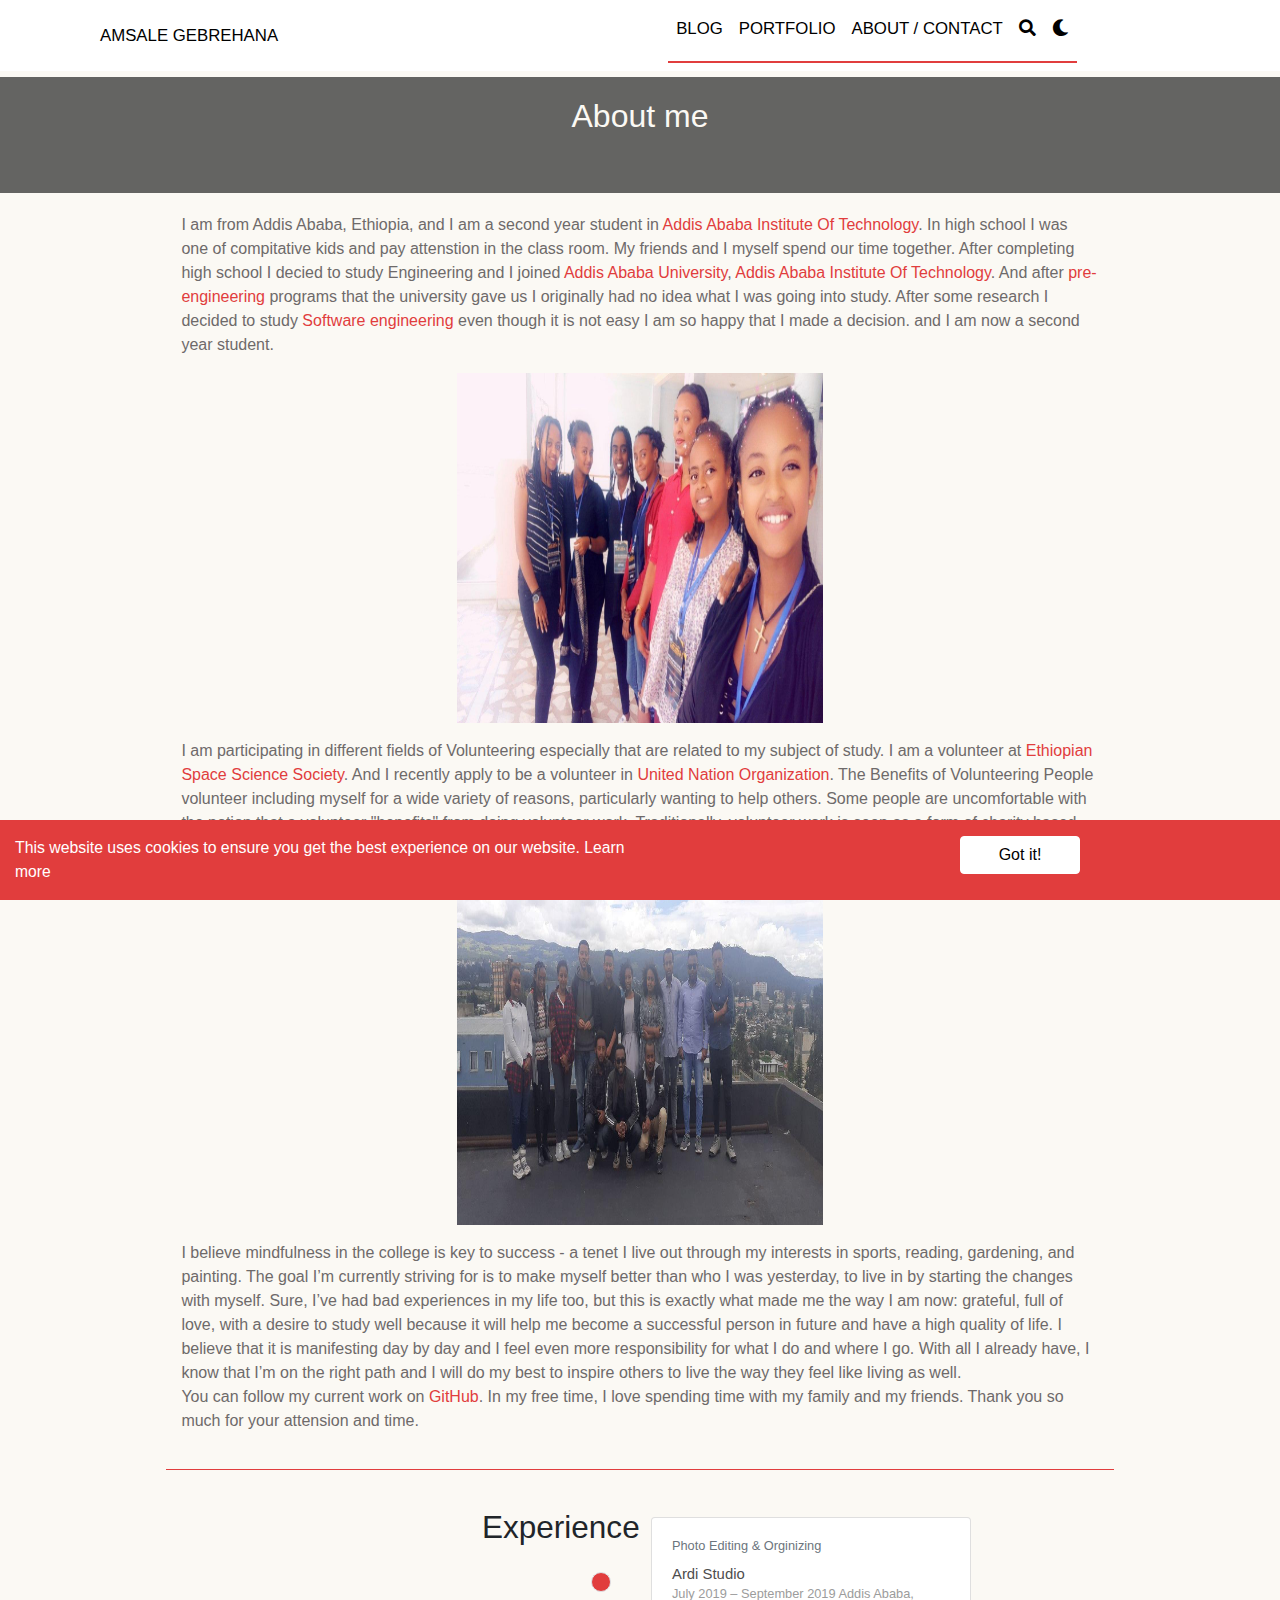
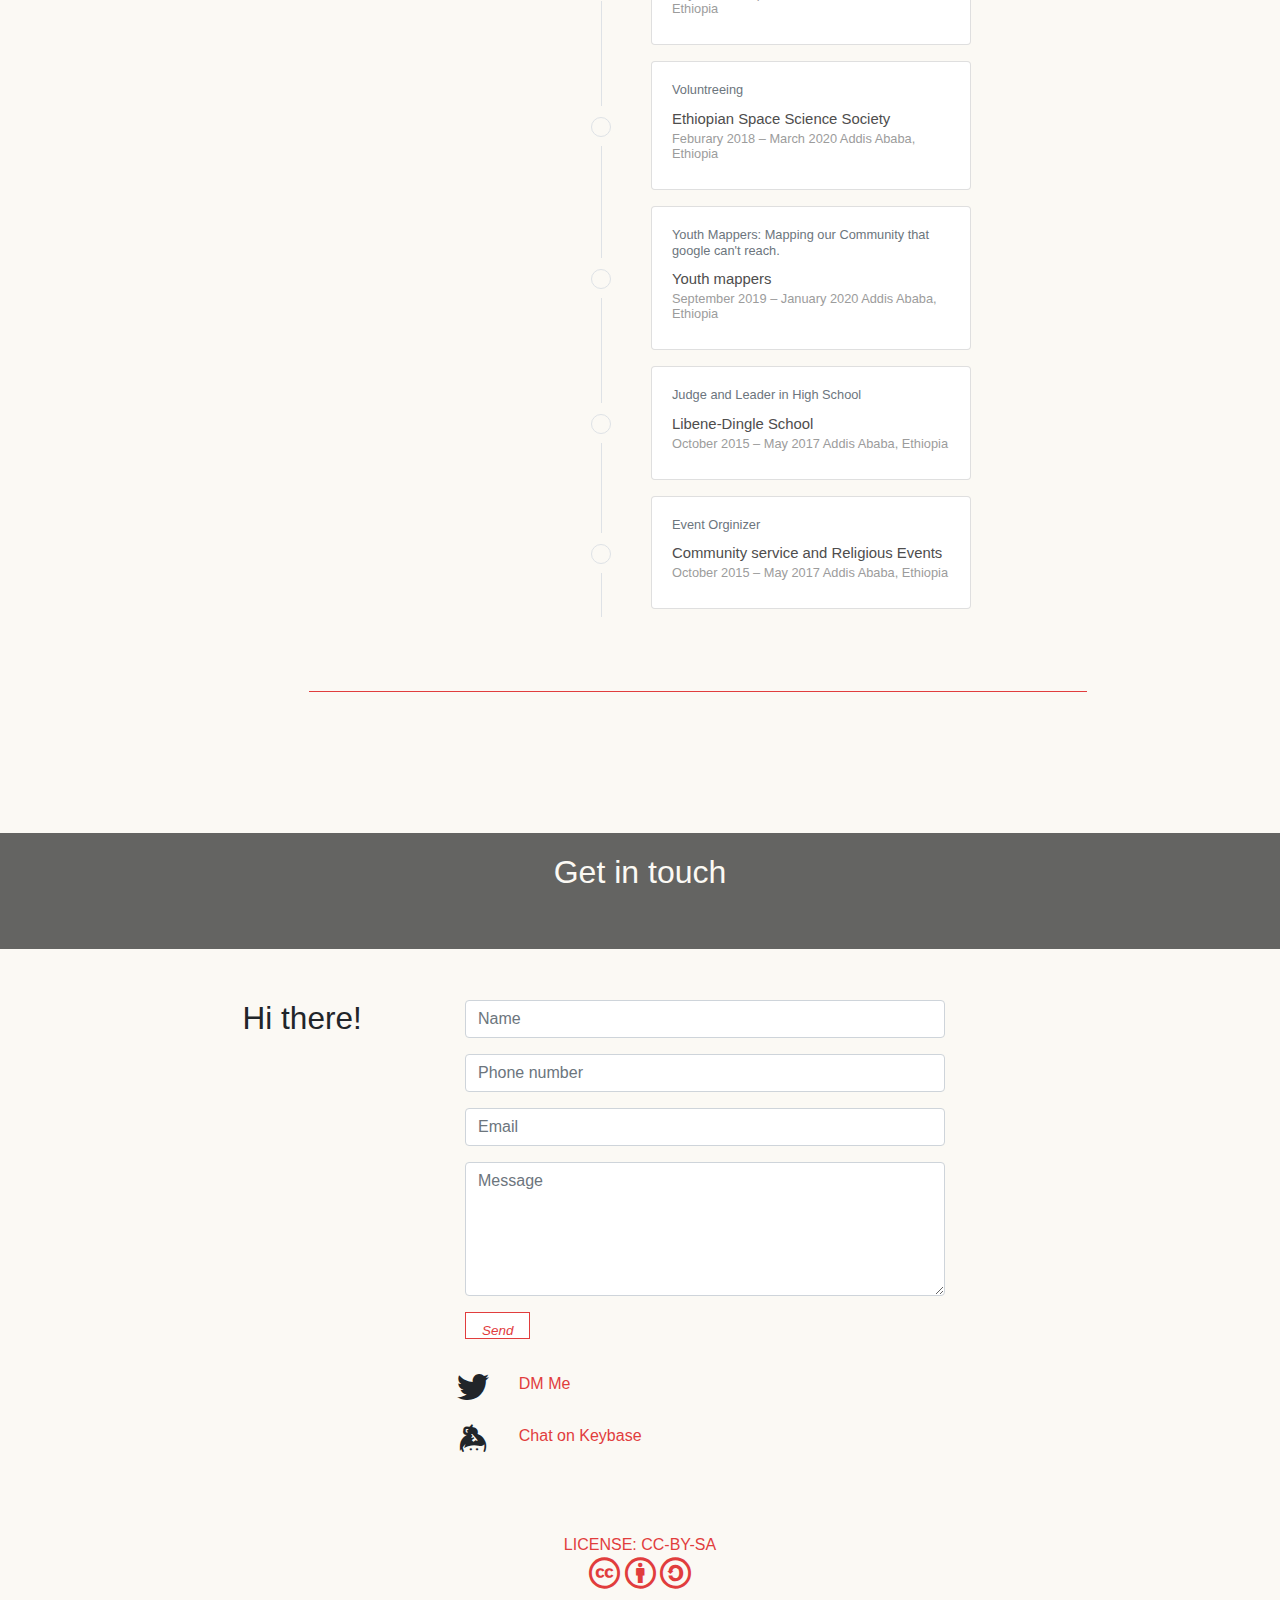
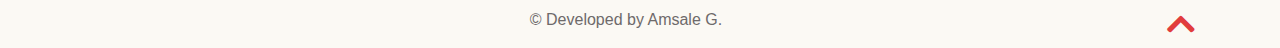
==== aboutcontact.html @ 2451cfbd "Search page and from blog extended pages completed" ====
<!DOCTYPE html>
<html lang="en">
<head>
    <meta charset="UTF-8">
    <link rel="icon"  type="image/png" href="https://encrypted-tbn0.gstatic.com/images?q=tbn%3AANd9GcQl7Ln8S863209pV-muQ_NTtSxdbSRTQNsouyCMQvfa806l9zqw">
    <meta name="viewport" content="width=device-width, initial-scale=1.0">
    <meta charset="UTF-8">
    <link rel="icon"  type="image/png" href="https://encrypted-tbn0.gstatic.com/images?q=tbn%3AANd9GcQl7Ln8S863209pV-muQ_NTtSxdbSRTQNsouyCMQvfa806l9zqw">
    <meta name="viewport" content="width=device-width, initial-scale=1.0">
    <link rel="stylesheet" href="./assets/css/bootstrap-4.4.1-dist/css/bootstrap.css">
    <link rel="stylesheet" href="./assets/css/Style.css">
    <link rel="stylesheet" href="https://stackpath.bootstrapcdn.com/bootstrap/4.1.3/css/bootstrap.min.css" integrity="sha384-MCw98/SFnGE8fJT3GXwEOngsV7Zt27NXFoaoApmYm81iuXoPkFOJwJ8ERdknLPMO" crossorigin="anonymous">
    
    
    <link rel="stylesheet" href="https://cdnjs.cloudflare.com/ajax/libs/font-awesome/4.7.0/css/font-awesome.min.css">
    <link href="https://cdnjs.cloudflare.com/ajax/libs/font-awesome/5.13.0/css/all.min.css" rel="stylesheet" />
    
    <title>About | Contact / Amsale Gebrehana</title>
</head>
<body >
    <!-- Navigation -->
    <nav class="nav navbar navbar-expand-md fixed-top">
      <a class="navbar-brand" class="nav-hover" href="index.html">Amsale Gebrehana</a>
      <button class="navbar-toggler  " type="button" data-toggle="collapse" data-target="#navbarResponsive">
        <span class="navbar-toggler-icon"><i class="fas fa-bars"></i></span>
      </button>
      <div class="collapse navbar-collapse" id="navbarResponsive">
        <ul class="navbar-nav ml-auto">
           <li class="nav-item ">
                            <a class="nav-link active" href="blog.html" target="_blank">Blog</a>    
                        </li>
                        <li class="nav-item active">
                            <a class="nav-link" href="gallery.html" target="_blank">Portfolio</a>
                        </li>
                        <li class="nav-item active">
                            <a class="nav-link" href="aboutcontact.html" target="_blank">ABOUT / CONTACT</a>
                        </li>
                       
                        <li class="nav-item active">
                            <a class="nav-link js-search" href="#">
                                <i class="fa fa-search" aria-hidden="true"></i></a>
                          </li>
                        <li class="nav-item active">
                          
                              <a class="nav-link js-dark-toggle" href="index.html">
                              
                                <i class="fa fa-moon"></i>
                            </a>
                            
                        </li>
        </ul>
      </div>
    </nav>  
<section id="about-pic" class="anim-section wg-blank dark parallax " style="background-image: linear-gradient(rgba(0, 0, 0, 0.6), rgba(0, 0, 0, 0.6)), url('https://alison.rbind.io/img/Designlovefest_SANTANA_dress-your-tech_01_01.jpg');padding: 20px 0 50px 0;text-align: center">
    <div class="container">
    
        <div class="row">
  
            <div class="col-lg-12">
            <h1>About me</h1>
        </div>
  
    </div>

    </div>
</section>
  <section class="content-in" id="about" style="padding: 20px 0 20px 0;">    
        <div class="container-fluid ">
            <div class="row">
                <div class="col-lg-12 paragraphs">
                    <p>I am from Addis Ababa, Ethiopia, and I am a second year student in <a href="http://www.aau.edu.et/aait/"> Addis Ababa Institute Of Technology</a>. 
                        In high school I was one of compitative kids and pay attenstion in the class room. My friends and I myself spend our time together.
                        After completing high school I decied to study Engineering and I joined <a href="http://www.aau.edu.et/">Addis Ababa University</a>, <a href="http://www.aau.edu.et/aait/"> Addis Ababa Institute Of Technology</a>. And after
                       <a href="http://www.aait.edu.et/pre-engineering-school">pre-engineering</a> programs that the university gave us I originally had no 
                        idea what I was going into study. After some research I decided to study <a href="
                        http://www.aau.edu.et/offices/v_president-office/office-of-the-academic-vise-president/undergraduate-programs-office/undergraduate-programs/addis-ababa-university-institute-of-tecnology/software-engineering/ ">
                        Software engineering</a> even though it is not easy I am so happy that I made a decision.
                        and I am now a second year student. 
                        </p>
                    <p>
                      <img  class="image" src="./assets/image/esss.jpg" alt="ESSS women Volunteers" width="400" height="350">
                    </p>
                    
                
                    <p>
                        I am participating in different fields of Volunteering especially that are related to my subject of study. I am a volunteer at <a href="https://www.ethiosss.org/" >Ethiopian Space Science Society</a>.
                         And I recently apply to be a volunteer in <a href="https://www.un.org/en/">United Nation Organization</a>. The Benefits of Volunteering People volunteer including myself 
                         for a wide variety of reasons, particularly wanting to 
                        help others. Some people are uncomfortable with the notion that a volunteer "benefits" from doing volunteer work. Traditionally, 
                        volunteer work is seen as a form of charity based on unselfishness and altruism. 
                    </p> 
                 <p>
                    <img class="image" src="./assets/image/youthmappers.jpg"
                     alt="Night" width="400" height="350">
                 </p>
                    
               
                    <p>
                        I believe mindfulness in the college is key to success - a tenet I live out through my 
                        interests in sports, reading, gardening, and painting. The goal I’m currently striving for is to make myself better than who I was yesterday, 
                         to live in by starting the changes with myself. Sure, I’ve had bad experiences in my life too, but this is exactly what made me the way 
                         I am now: grateful, full of love, with a desire to study well because it will help me become a successful person in future and have a 
                         high quality of life. I believe that it is manifesting day by day and I feel even more responsibility for what I do and where I go. 
                         With all I already have, I know that I’m on the right path and 
                        I will do my best to inspire others to live the way they feel like living as well. 
                        <br>
                        You can follow my current work on <a href="https://github.com/Amsalegebrehana?tab=repositories">GitHub</a>. In my free time, I love spending time 
                        with my family and my friends. Thank you so much for your attension and time.
                    </p>
                </div>
            </div>
            
        </div>
    </section>
    <section class="part-experience">
        <div class="container">
    <div class="row mini">
      <div class="col-12 col-lg-4 section-heading exp-head">
        <h1>Experience</h1>
        
      </div>
      <div class="col-12 col-lg-8">
        <div class="row ">
          
          <div class="col-auto text-center flex-column d-none d-sm-flex">
            <div class="row h-50">
              <div class="col ">&nbsp;</div>
              <div class="col">&nbsp;</div>
            </div>
            <div class="m-2">
              <span class="badge badge-pill border exp-fill">&nbsp;</span>
            </div>
            <div class="row h-50">
              <div class="col border-right">&nbsp;</div>
              <div class="col">&nbsp;</div>
            </div>
          </div>
          
          <div class="col py-2">
            <div class="card">
              <div class="card-body">
                <h4 class="card-title detail-exp text-muted mt-0 mb-1">Photo Editing &amp; Orginizing</h4>
                <h4 class="card-title exp-inside text-muted my-0"><a href="#" target="_blank" rel="noopener">Ardi Studio</a></h4>
                <h5 class="exp-date">  July 2019 – September 2019 Addis Ababa, Ethiopia </h5>
                <div class="card-text"></div>
              </div>
            </div>
          </div>
        </div>
        
        <div class="row ">
          
          <div class="col-auto text-center flex-column d-none d-sm-flex">
            <div class="row h-50">
              <div class="col border-right">&nbsp;</div>
              <div class="col">&nbsp;</div>
            </div>
            <div class="m-2">
              <span class="badge badge-pill border ">&nbsp;</span>
            </div>
            <div class="row h-50">
              <div class="col border-right">&nbsp;</div>
              <div class="col">&nbsp;</div>
            </div>
          </div>
          
          <div class="col py-2">
            <div class="card">
              <div class="card-body">
                <h4 class="card-title detail-exp text-muted mt-0 mb-1">Voluntreeing</h4>
                <h4 class="card-title exp-inside text-muted my-0"><a href="https://www.ethiosss.org/" target="_blank" rel="noopener">Ethiopian Space Science Society 
                   </a></h4>
                    <h5 class="exp-date">  Feburary 2018 – March 2020 Addis Ababa, Ethiopia </h5>
                <div class="card-text"></div>
              </div>
            </div>
          </div>
        </div>
        
        <div class="row ">
          
          <div class="col-auto text-center flex-column d-none d-sm-flex">
            <div class="row h-50">
              <div class="col border-right">&nbsp;</div>
              <div class="col">&nbsp;</div>
            </div>
            <div class="m-2">
              <span class="badge badge-pill border ">&nbsp;</span>
            </div>
            <div class="row h-50">
              <div class="col border-right">&nbsp;</div>
              <div class="col">&nbsp;</div>
            </div>
          </div>
          
          <div class="col py-2">
            <div class="card">
              <div class="card-body">
                <h4 class="card-title detail-exp text-muted mt-0 mb-1">Youth Mappers: Mapping our Community that google can't reach.</h4>
                <h4 class="card-title exp-inside text-muted my-0"><a href="https://www.youthmappers.org/blog/tag/Ethiopia" target="_blank" rel="noopener">Youth mappers<br>
                     </a></h4>
                     <h5 class="exp-date">  September 2019 – January 2020 Addis Ababa, Ethiopia  </h5>
                <div class="card-text"></div>
              </div>
            </div>
          </div>
        </div>
        
        <div class="row ">
          
          <div class="col-auto text-center flex-column d-none d-sm-flex">
            <div class="row h-50">
              <div class="col border-right">&nbsp;</div>
              <div class="col">&nbsp;</div>
            </div>
            <div class="m-2">
              <span class="badge badge-pill border ">&nbsp;</span>
            </div>
            <div class="row h-50">
              <div class="col border-right">&nbsp;</div>
              <div class="col">&nbsp;</div>
            </div>
          </div>
          
          <div class="col py-2">
            <div class="card">
              <div class="card-body">
                <h4 class="card-title detail-exp text-muted mt-0 mb-1">Judge and Leader in High School </h4>
                <h4 class="card-title exp-inside text-muted my-0"><a href="#" target="_blank" rel="noopener">Libene-Dingle School <br>
                    </a></h4>
                     <h5 class="exp-date">  October 2015 – May 2017 Addis Ababa, Ethiopia </h5>
                <div class="card-text"></div>
              </div>
            </div>
          </div>
        </div>
        
        <div class="row experience">
          
          <div class="col-auto text-center flex-column d-none d-sm-flex">
            <div class="row h-50">
              <div class="col border-right">&nbsp;</div>
              <div class="col">&nbsp;</div>
            </div>
            <div class="m-2">
              <span class="badge badge-pill border ">&nbsp;</span>
            </div>
            <div class="row h-50">
              <div class="col border-right">&nbsp;</div>
              <div class="col">&nbsp;</div>
            </div>
          </div>
          
          <div class="col py-2">
            <div class="card">
              <div class="card-body">
                <h4 class="card-title detail-exp text-muted mt-0 mb-1">Event Orginizer</h4>
                <h4 class="card-title exp-inside text-muted my-0"><a href="https://www.habitatethiopia.org/" target="_blank" rel="noopener"> Community service and Religious Events</a></h4>
                <h5 class="exp-date">  October 2015 – May 2017 Addis Ababa, Ethiopia </h5>
                <div class="card-text"></div>
              </div>
            </div>
          </div>
        </div>
        
        
    </div>
    
        </div>
        </div>
      </section>
        
      <section class="get-touch" id="about-pic" class="anim-section wg-blank dark parallax " style="background-image: linear-gradient(rgba(0, 0, 0, 0.6), rgba(0, 0, 0, 0.6)), url('https://alison.rbind.io/img/Designlovefest_SANTANA_dress-your-tech_01_01.jpg');padding: 20px 0 50px 0;text-align: center; height: 110;">
        <div class="container">
        
            <div class="row">
      
                <div class="col-lg-12">
                <h1>Get in touch</h1>
            </div>
      
        </div>
    
        </div>
    </section>
    <section class="contact">
        <div class="container">
      
            <div class="row contact-widget ">
              
              <div class="col-12 col-lg-4 exp-head">
                <h1>Hi there!</h1>
                
              </div>
              <div class="col-12 col-lg-8 ">
               
                <div class="mb-3 forms">
                  <form name="contact" method="POST" action="se.amsale.gebrehana@gmail.com">
                    <div class="form-group form-inline">
                      <label class="sr-only" for="inputName">Name</label>
                      <input type="text" id="fname" class="form-control w-100" name="name" required placeholder="Name"
                      pattern="[A-Za-z]{1,15}" title="1 to 15 letters">
                  
                    </div>
                    <div class="form-group form-inline">
                        <label class="sr-only" for="tel">Phone No.</label>
                        <input type="tel" name="phone no." class="form-control w-100" id="phone no." pattern="[\d]{10,20}" 
                    title="Phone number must be 20 digits" placeholder="Phone number" >
                      </div>
                    <div class="form-group form-inline">
                      <label class="sr-only" for="inputEmail">Email</label>
                      <input type="email" name="email" class="form-control w-100" id="inputEmail" placeholder="Email" required="">
                    </div>
                    <div class="form-group">
                      <label class="sr-only" for="inputMessage">Message</label>
                      <textarea name="message" class="form-control" id="inputMessage" rows="5" placeholder="Message" required=""></textarea>
                    </div>
                    <button type="submit" class="btun btn-outline-primary px-3 py-2">Send</button>
                  </form>
                </div>
                
                <ul class="fa-ul">
            
                  <li>
                    <i class="fa-li fab fa-twitter fa-2x" aria-hidden="true"></i>
                    <a href="https://twitter.com/" target="_blank" rel="noopener">DM Me</a>
                  </li>
                  
                  <li>
                    <i class="fa-li fab fa-keybase fa-2x" aria-hidden="true"></i>
                    <a href="https://keybase.io/" target="_blank" rel="noopener">Chat on Keybase</a>
                  </li>
                 
                  
                </ul>
               
              </div>
              
            </div>
            
      </div>
    </section>
   
    <div class="container">
      <footer class="site-footer text-center">
    
    <p class="powered-by">
      <a href="/">LICENSE: CC-BY-SA <br> 
        <i class="fab fa-creative-commons fa-2x"></i>
        <i class="fab fa-creative-commons-by fa-2x"></i>
        <i class="fab fa-creative-commons-sa fa-2x"></i> </a><br>
    </p>
    
  
    <p class="powered-by">
      &copy; Developed by Amsale G.
  
      <span class="float-right" aria-hidden="true">
        <a href="#" id="back_to_top">
          <span class="button_icon">
            <i class="fas fa-chevron-up fa-2x"></i>
          </span>
        </a>
      </span>
      
    </p>
  </footer>
  
    </div>
    <div class=" mt-4 fixed-bottom"  style="background-color:  rgb(225, 61, 61);">
      <div class="container-fluid py-3">
          <div class="row">
              <div class="col-md-6 text-white ">This website uses cookies to ensure you get the best experience on our website. <a href="https://www.learn-about-cookies.com/" class="text-white">Learn more</a>
                    </div>
              <div class="col-md-3"></div>
             
              <div class="got-btn">
                <a href="https://www.learn-about-cookies.com/" type="button" class="btn btn-primary active">Got it!</a>
              </div>
             
          
      </div>
    </div>
  </div>
    <script src="https://code.jquery.com/jquery-3.3.1.slim.min.js" integrity="sha384-q8i/X+965DzO0rT7abK41JStQIAqVgRVzpbzo5smXKp4YfRvH+8abtTE1Pi6jizo" crossorigin="anonymous"></script>
  <script src="https://stackpath.bootstrapcdn.com/bootstrap/4.1.3/js/bootstrap.min.js" integrity="sha384-ChfqqxuZUCnJSK3+MXmPNIyE6ZbWh2IMqE241rYiqJxyMiZ6OW/JmZQ5stwEULTy" crossorigin="anonymous"></script>

</body>
</html>
---- assets/css/Style.css ----
body{
    background-color:#fbf9f4;
}
nav{
    background-color:white;
}
.content-in {
   margin-top: 5%;
   padding: 5%;
}


#navbarResponsive{
    font-size: 1.0em;
    padding-right: 15%;
    font-family:  apple-system, BlinkMacSystemFont, 'Segoe UI', Roboto, Oxygen, Ubuntu, Cantarell, 'Open Sans', 'Helvetica Neue', sans-serif;
   font-weight: 500;
   text-transform: uppercase;
   
}
.nav a{
    color: black;
    font-size: 1.05em;
    padding-left: 5em;
    font-family:  apple-system, BlinkMacSystemFont, 'Segoe UI', Roboto, Oxygen, Ubuntu, Cantarell, 'Open Sans', 'Helvetica Neue', sans-serif;
   font-weight: 500;
   text-transform: uppercase;
}
.navbar-nav{
    padding-bottom: 1.5%;
    border-bottom: solid 2px rgb(225, 61, 61);
}
.nav #navbarResponsive ul li a:hover{
    color: rgb(207, 32, 32);   
}


.nav .navbar-brand:hover{
    color: rgb(207, 32, 32);  
}

.pro-name h2{
    color: rgb(31, 30, 30);
    font-size: 1.55em;
    font-weight: 350;
    font-family:  apple-system, BlinkMacSystemFont, 'Segoe UI', Roboto, Oxygen, Ubuntu, Cantarell, 'Open Sans', 'Helvetica Neue', sans-serif;
    margin: 20px 0 10px;
}
.image{
    width: 100%;
}
.pro-name h4 a{
    color: rgb(207, 32, 32);  
}
.pro-name h4{
    color: rgb(170, 167, 167);
    font-size: 1.00em;
    font-weight: 300;
    font-family:  apple-system, BlinkMacSystemFont, 'Segoe UI', Roboto, Oxygen, Ubuntu, Cantarell, 'Open Sans', 'Helvetica Neue', sans-serif;
    margin: 20px 0 10px;
}
a{
    color: rgb(225, 61, 61);
}
a:hover{
    color: rgb(225, 61, 61);
}
/*profile*/
#profile{
    text-align: center;
    position: relative;
    padding: 30px 10px;

}
.portrait{
    border-radius: 50%;
}
/*body paragraph*/
p{
    font-family: apple-system, BlinkMacSystemFont, 'Segoe UI', Roboto, Oxygen, Ubuntu, Cantarell, 'Open Sans', 'Helvetica Neue', sans-serif;
    color: rgb(110, 106, 106);
    font-size: 1.00em; 
}
p a{
    color: rgb(225, 61, 61);
}
p a:hover{
    color: rgb(225, 61, 61);
}
.row .drop h4{
    font-family:  apple-system, BlinkMacSystemFont, 'Segoe UI', Roboto, Oxygen, Ubuntu, Cantarell, 'Open Sans', 'Helvetica Neue', sans-serif;
    color: rgb(110, 106, 106);
    font-size: 1.3em; 

}
.row .drop ul{
    font-family:  apple-system, BlinkMacSystemFont, 'Segoe UI', Roboto, Oxygen, Ubuntu, Cantarell, 'Open Sans', 'Helvetica Neue', sans-serif;
    color: rgb(110, 106, 106);
    font-size: .91em; 
    font-weight: 300;
}
.row .drop dt{
    font-family:  apple-system, BlinkMacSystemFont, 'Segoe UI', Roboto, Oxygen, Ubuntu, Cantarell, 'Open Sans', 'Helvetica Neue', sans-serif;
    color: rgb(102, 102, 102);
    font-size: 1.01em; 
    font-weight: 350;

}
.row .drop dd{
    font-family:  apple-system, BlinkMacSystemFont, 'Segoe UI', Roboto, Oxygen, Ubuntu, Cantarell, 'Open Sans', 'Helvetica Neue', sans-serif;
    color: rgb(155, 153, 153);
    font-size: .9em; 

}
#lately{
    
    color: rgb(94, 92, 92);
    font-size: 1.85em;
    font-weight: 350;
    font-family:  apple-system, BlinkMacSystemFont, 'Segoe UI', Roboto, Oxygen, Ubuntu, Cantarell, 'Open Sans', 'Helvetica Neue', sans-serif;
    padding-top: 5%;
}
.sec-blur{
    padding-top: 5%;
}
.blured p{
    text-transform: uppercase;
    color: rgb(189, 184, 184);
    font-size: 1.20em;
    
    font-weight: 480;
    font-family:  apple-system, BlinkMacSystemFont, 'Segoe UI', Roboto, Oxygen, Ubuntu, Cantarell, 'Open Sans', 'Helvetica Neue', sans-serif;
   
}
.head-title a{
    color: rgb(48, 48, 48);
    font-size: .60em;
    font-weight: 450;
    text-transform: capitalize;
    font-family:  apple-system, BlinkMacSystemFont, 'Segoe UI', Roboto, Oxygen, Ubuntu, Cantarell, 'Open Sans', 'Helvetica Neue', sans-serif;
   
}
.head-title a:hover{
    color: rgb(225, 61, 61);
    text-decoration: none;
}
.see-post{
   
   text-transform: uppercase;
   font-size: .90em;
   font-family:  apple-system, BlinkMacSystemFont, 'Segoe UI', Roboto, Oxygen, Ubuntu, Cantarell, 'Open Sans', 'Helvetica Neue', sans-serif;
   font-weight: 450;
}
.see-post a{
    color: rgb(225, 61, 61);
}
.see-post a:hover{
    color: rgb(225, 61, 61);
}
.date{
    color: rgb(182, 182, 182);
    font-size: .96em;
    font-weight: 400;
}
.carousel .carousel-inner .carousel-item img{
    width: 100%;
    height: 325px;
    background-color: rgb(64, 64, 64);
    background-image: linear-gradient(rgba(0, 0, 0, 0.1), rgba(0, 0, 0, 0.1)) ;
}
.carousel .carousel-inner .carousel-item h1{
    padding-top: 2%;
    text-transform: Capitalize;
    font-size: 2.69em;
    font-family: Arapey,sans-serif;
    font-weight: 200;
    line-height: 1;
}
.carousel .carousel-inner .carousel-item p{
    padding-top: 2%;
    color: white;
    margin: 0 auto 0 auto;
    font-size: 1.50em;
    font-family:  apple-system, BlinkMacSystemFont, 'Segoe UI', Roboto, Oxygen, Ubuntu, Cantarell, 'Open Sans', 'Helvetica Neue', sans-serif;
    font-weight: 300;
}
.carousel .carousel-inner .carousel-item p a{
    color: rgb(225, 61, 61);
    font-style: italic;
}
/* About me page*/
#about-pic{
    margin-top: 6%;
}
#about-pic h1{
    color: #fbf9f4;
    font-family:  apple-system, BlinkMacSystemFont, 'Segoe UI', Roboto, Oxygen, Ubuntu, Cantarell, 'Open Sans', 'Helvetica Neue', sans-serif;
    font-size: 2rem;
    font-weight: 400;
}
.anim-section{
    animation: intro .3s both;
    animation-delay: .15s;
}
#about{
    margin: 0 13% 0 13% ;
    font-family:  apple-system, BlinkMacSystemFont, 'Segoe UI', Roboto, Oxygen, Ubuntu, Cantarell, 'Open Sans', 'Helvetica Neue', sans-serif;
   border-bottom: solid 1px rgb(225, 61, 61);
}
#about .image{
    width: 40%;
    margin-left: 30%;
}
.part-experience{
    margin: 0 13% 0 13% ;
    padding-top: 3%;
    padding-bottom: 5%;
    
}
.part-experience .col .border-right{
   
    border-color: rgb(225, 61, 61);
}
.exp-head h1{
    padding-left: 5em;
    font-size: 1.97em;
    font-weight: 350;
    margin: 0 0 10px;
    font-family:  apple-system, BlinkMacSystemFont, 'Segoe UI', Roboto, Oxygen, Ubuntu, Cantarell, 'Open Sans', 'Helvetica Neue', sans-serif;
   
}
.detail-exp{
    font-size: .8em;
    color: rgb(173, 173, 173);
}
.exp-inside a{
    font-size: .62em;
    color: rgb(78, 77, 77);
    font-weight: 200;
}
.exp-date{
    font-size: .80em;
    color: rgb(156, 156, 156);
    font-weight: 300;
}
.card{
    width: 20em;
}
.card:hover{
    transform: scale(1.01);
    transition-duration: .2s;
    filter: grayscale(50%);
    box-shadow: rgb(78, 77, 77) ;
}


.exp-fill{
    background-color: rgb(225, 61, 61);
}
.border-right{
    border-color: rgb(225, 61, 61);
}
.get-touch{
    padding: 7%;
}
.contact{
    padding-top: 4%;
    /*padding-bottom: 34%;*/
}
.contact ul li{
    padding: 2%;
}
.forms{
    width: 30em;
}
.mini {
    text-align: left;
    margin-left: 8rem;
    margin-right: 0.7rem;
    padding-right: 0.5rem;
    padding-bottom: 8%;
    border-bottom: 1px solid rgb(225, 61, 61);
}
.contact .container .btun{
    padding: 50%;
    font-size: .84em;
    font-style: italic;
    color: rgb(225, 61, 61);
    border: 1px solid rgb(225, 61, 61);
    height: 2em;
    background-color: white;
}
.contact .container .btun:hover{
    border-color:  rgb(225, 61, 61);
    color:  rgb(245, 244, 244);
    background-color: rgb(225, 61, 61);
}
.contact .container .btm-border{
    margin-left: 25%;
    margin-right: 25%;
    border-top: solid 1px rgb(225, 61, 61);
    padding-bottom: 34%;
}
.contact .container .fa-lu li a{
    color: rgb(225, 61, 61);
}
.contact .container .fa-lu li a:hover{
    color: rgb(225, 61, 61);
}
/*galery*/
.gallery{
    
    padding: 8% 10% 10% 10%;

}

.inside-gall{
  
    color: white;
    padding-bottom: 3%;
}
.effect{
    text-overflow: ellipsis;
    box-shadow: rgba(0, 0, 0, 0.2) 0px 2px 4px 0px;
    overflow: hidden;
    background: rgb(255, 255, 255);
    transition: all 0.2s ease-out 0.1s;
    margin-bottom: 3%;
    border-radius: 2%;
}
.gallery-title{
    text-align: center;
    font-size: 1.97em;
    font-weight: 300;
    color: rgb(51, 51, 51);
    font-family:  Arapey, sans-serif;
}

.inside-gall .btn{
    background-color: rgb(225, 61, 61) !important;
    border-color:rgb(225, 61, 61) ;
    font-size: .4em;
    border-radius: 0%;
    font-style: italic;
    font-family: Arapey, sans-serif;
}
.inside-gall .btn .active{
    border-color:rgb(225, 61, 61) ;
}
.gallery a img{
   
    background-color: transparent;
    box-shadow: rgba(0, 0, 0, 0.2) 0px 2px 4px 0px;
    box-sizing: border-box;
    background: rgb(255, 255, 255);
     
}
.gallery a:hover{
    
    text-decoration: underline;
    color: rgb(31, 30, 30);
    opacity: .3;
    transition: color 0.6s ease 0s;
  
}
.caption-title{
    font-size: .92em;
    color: black;
    font-weight: 500;
    font-family:  apple-system, BlinkMacSystemFont, 'Segoe UI', Roboto, Oxygen, Ubuntu, Cantarell, 'Open Sans', 'Helvetica Neue', sans-serif;
   
}
.second-caption{
    font-size: .86em;
    color: rgb(172, 171, 171);
    font-weight: 400;
    font-family:  apple-system, BlinkMacSystemFont, 'Segoe UI', Roboto, Oxygen, Ubuntu, Cantarell, 'Open Sans', 'Helvetica Neue', sans-serif;
   
}
/*footer*/
.site-footer{
    margin-top: 5%;
}
.fixed-bottom .container-fluid .row .text-white{
    font-size: .99em;
    
    font-weight: 400;
    font-family:  apple-system, BlinkMacSystemFont, 'Segoe UI', Roboto, Oxygen, Ubuntu, Cantarell, 'Open Sans', 'Helvetica Neue', sans-serif;
   
}
.fixed-bottom .container-fluid .row .got-btn a{
    background-color: white;
    color: black;
    border-color: white;
    width: 120px;
    margin-right: 1%;
}
.content-in .container-fluid .row .dory-name h2{
    font-size: 1.555em;
    color: rgb(51, 49, 49);;
    font-weight: 400;
    font-family:  apple-system, BlinkMacSystemFont, 'Segoe UI', Roboto, Oxygen, Ubuntu, Cantarell, 'Open Sans', 'Helvetica Neue', sans-serif;
   
}
.content-in .container-fluid .description{
    padding-top: 5%;
}.content-in .container-fluid .row .img-check{
    margin-right: 2%;
}
/* Styles for wrapping the search box */

.main {
    width: 100%;
    margin: 20px auto;
}

/* Bootstrap 4 text input with search icon */
.search{
    background-color: rgb(245, 244, 244);
}
.search-area{
    margin-top: 7%;
    margin-left: 3%;
}
.search-text h1{
    font-size: 2em;
    color: rgb(51, 49, 49);;
    font-weight: 300;
    font-family:  apple-system, BlinkMacSystemFont, 'Segoe UI', Roboto, Oxygen, Ubuntu, Cantarell, 'Open Sans', 'Helvetica Neue', sans-serif;
   
}
.sign a i{
    padding-left: 90%;
    font-size: 2rem;
}
.has-search .form-control {
    padding-left: 2.375rem;
}
.search-area .main .input-group input{
   border-radius: 10em;
}
.has-search .form-control-feedback {
    position: absolute;
    z-index: 2;
    display: block;
    width: 2.375rem;
    height: 2.375rem;
    line-height: 2.375rem;
    text-align: center;
    pointer-events: none;
    color: #aaa;
}
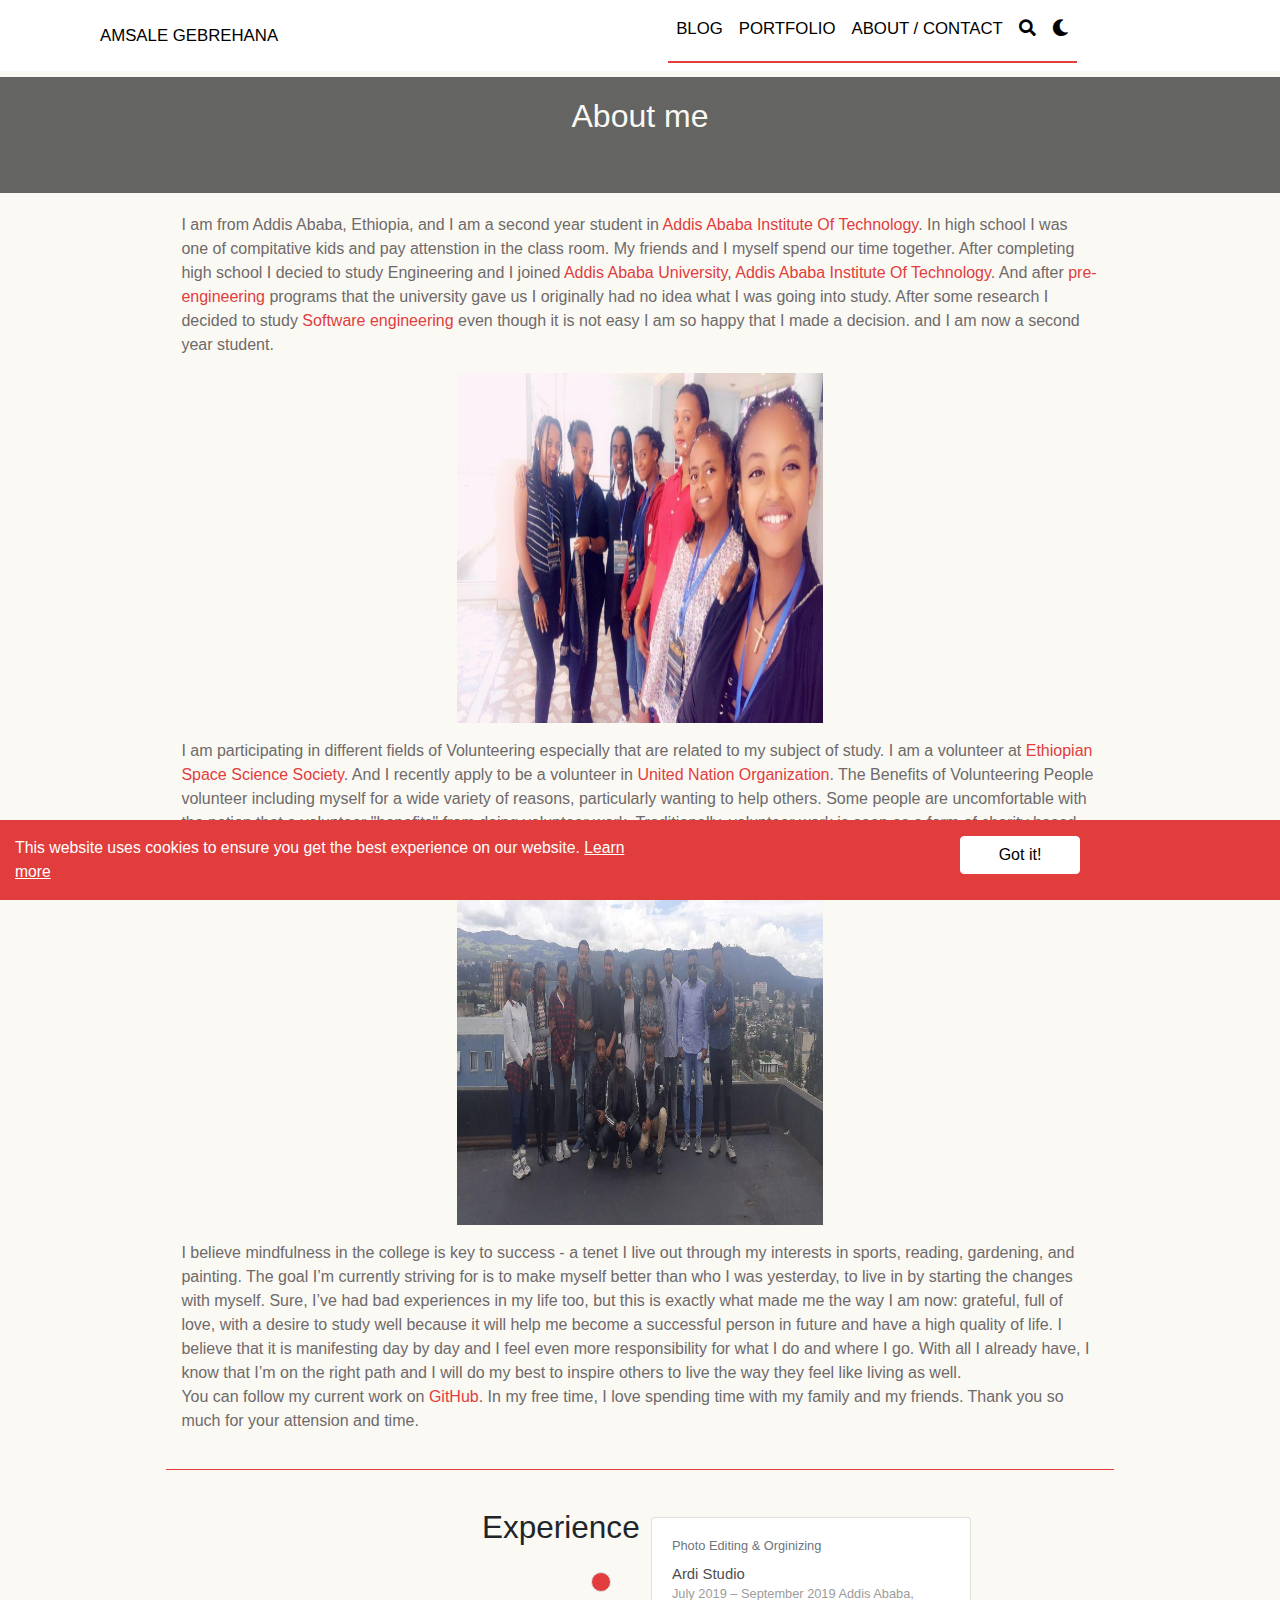
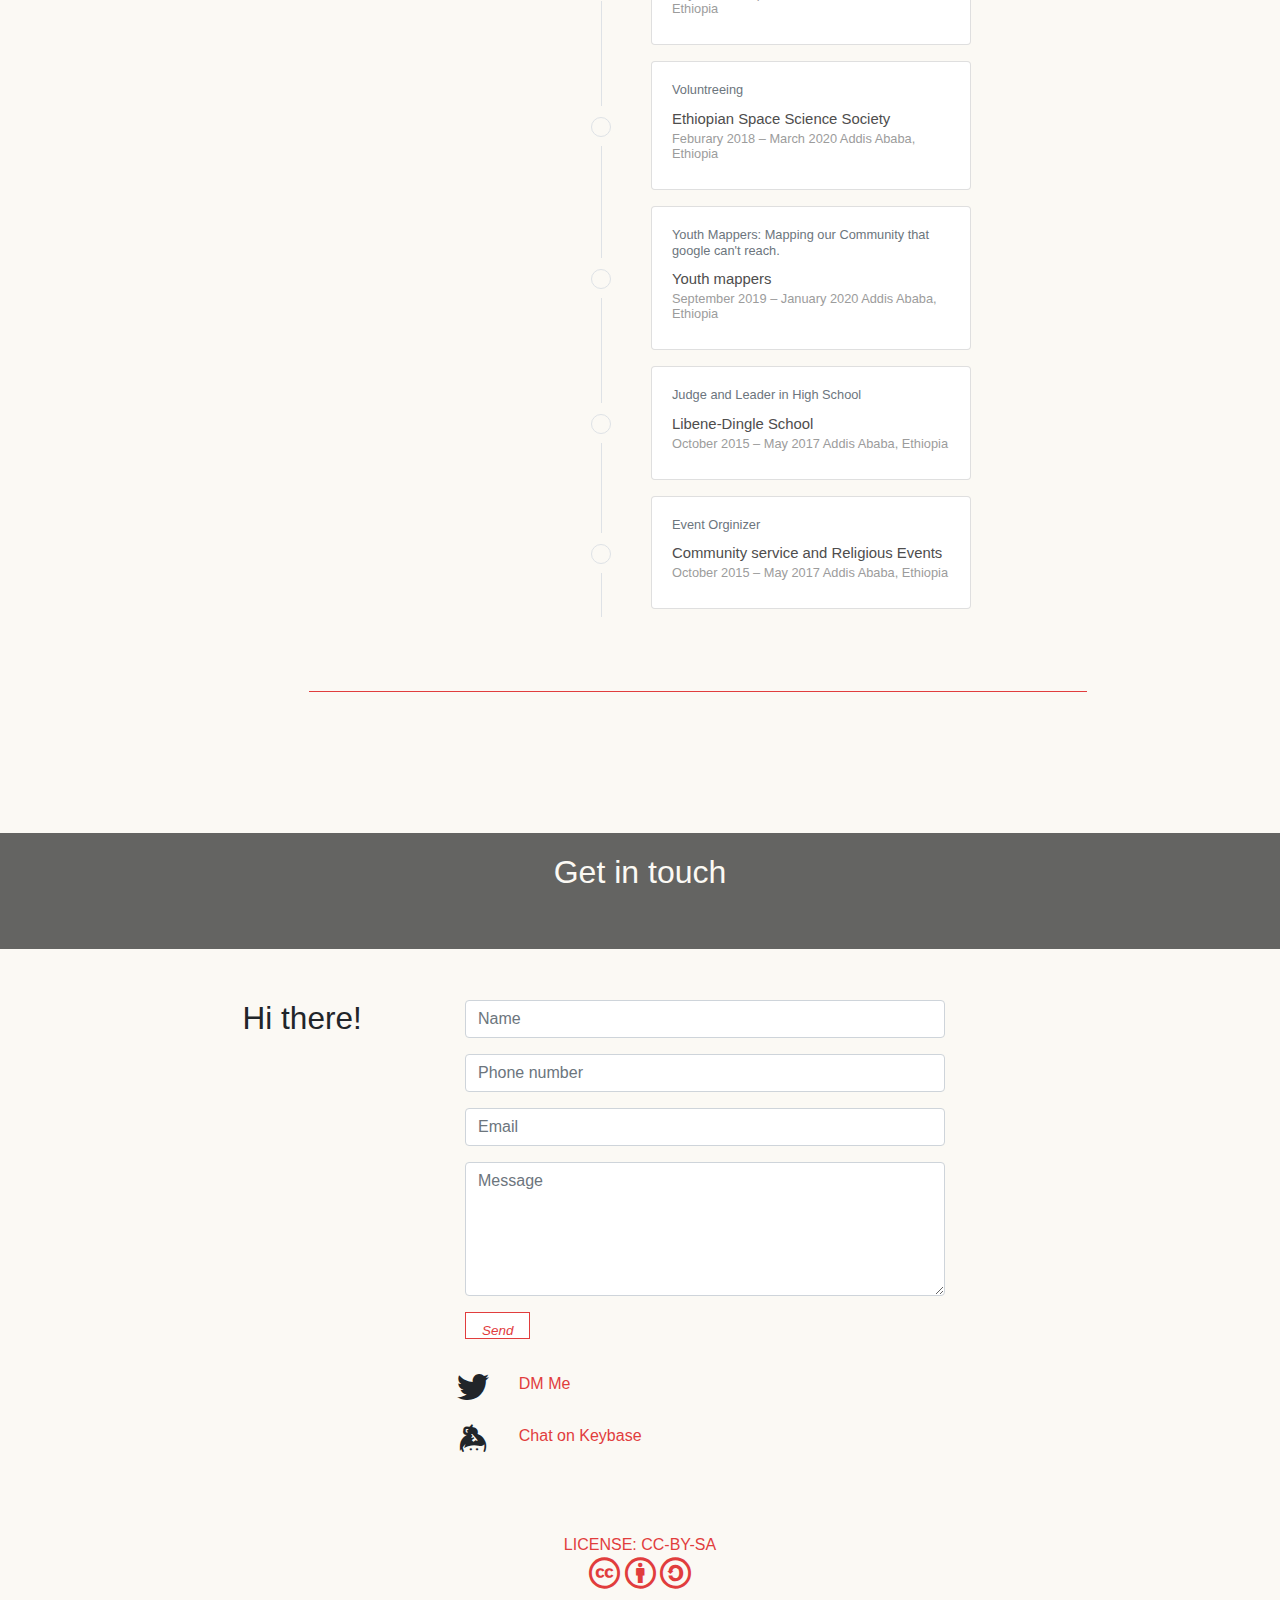
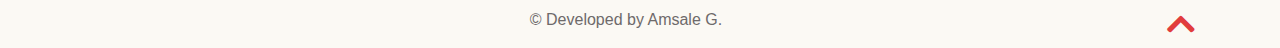
==== commit b890f5ea: "The second page that extends my blog page completed and other updates too" ====
--- a/aboutcontact.html
+++ b/aboutcontact.html
@@ -2,7 +2,7 @@
 <html lang="en">
 <head>
     <meta charset="UTF-8">
-    <link rel="icon"  type="image/png" href="https://encrypted-tbn0.gstatic.com/images?q=tbn%3AANd9GcQl7Ln8S863209pV-muQ_NTtSxdbSRTQNsouyCMQvfa806l9zqw">
+    <link rel="icon"  type="image/png" href="./assets/image/A.jpg">
     <meta name="viewport" content="width=device-width, initial-scale=1.0">
     <meta charset="UTF-8">
     <link rel="icon"  type="image/png" href="https://encrypted-tbn0.gstatic.com/images?q=tbn%3AANd9GcQl7Ln8S863209pV-muQ_NTtSxdbSRTQNsouyCMQvfa806l9zqw">
@@ -323,12 +323,12 @@
             
                   <li>
                     <i class="fa-li fab fa-twitter fa-2x" aria-hidden="true"></i>
-                    <a href="https://twitter.com/" target="_blank" rel="noopener">DM Me</a>
+                    <a href="https://twitter.com/" target="_blank" rel="noopener" style="color: rgb(225, 61, 61);">DM Me</a>
                   </li>
                   
                   <li>
                     <i class="fa-li fab fa-keybase fa-2x" aria-hidden="true"></i>
-                    <a href="https://keybase.io/" target="_blank" rel="noopener">Chat on Keybase</a>
+                    <a href="https://keybase.io/" target="_blank" rel="noopener" style="color: rgb(225, 61, 61);">Chat on Keybase</a>
                   </li>
                  
                   
@@ -370,7 +370,8 @@
     <div class=" mt-4 fixed-bottom"  style="background-color:  rgb(225, 61, 61);">
       <div class="container-fluid py-3">
           <div class="row">
-              <div class="col-md-6 text-white ">This website uses cookies to ensure you get the best experience on our website. <a href="https://www.learn-about-cookies.com/" class="text-white">Learn more</a>
+              <div class="col-md-6 text-white ">This website uses cookies to ensure you get the best experience on our website. 
+                <a href="https://www.learn-about-cookies.com/" class="text-white"><u>Learn more</u></a>
                     </div>
               <div class="col-md-3"></div>
              
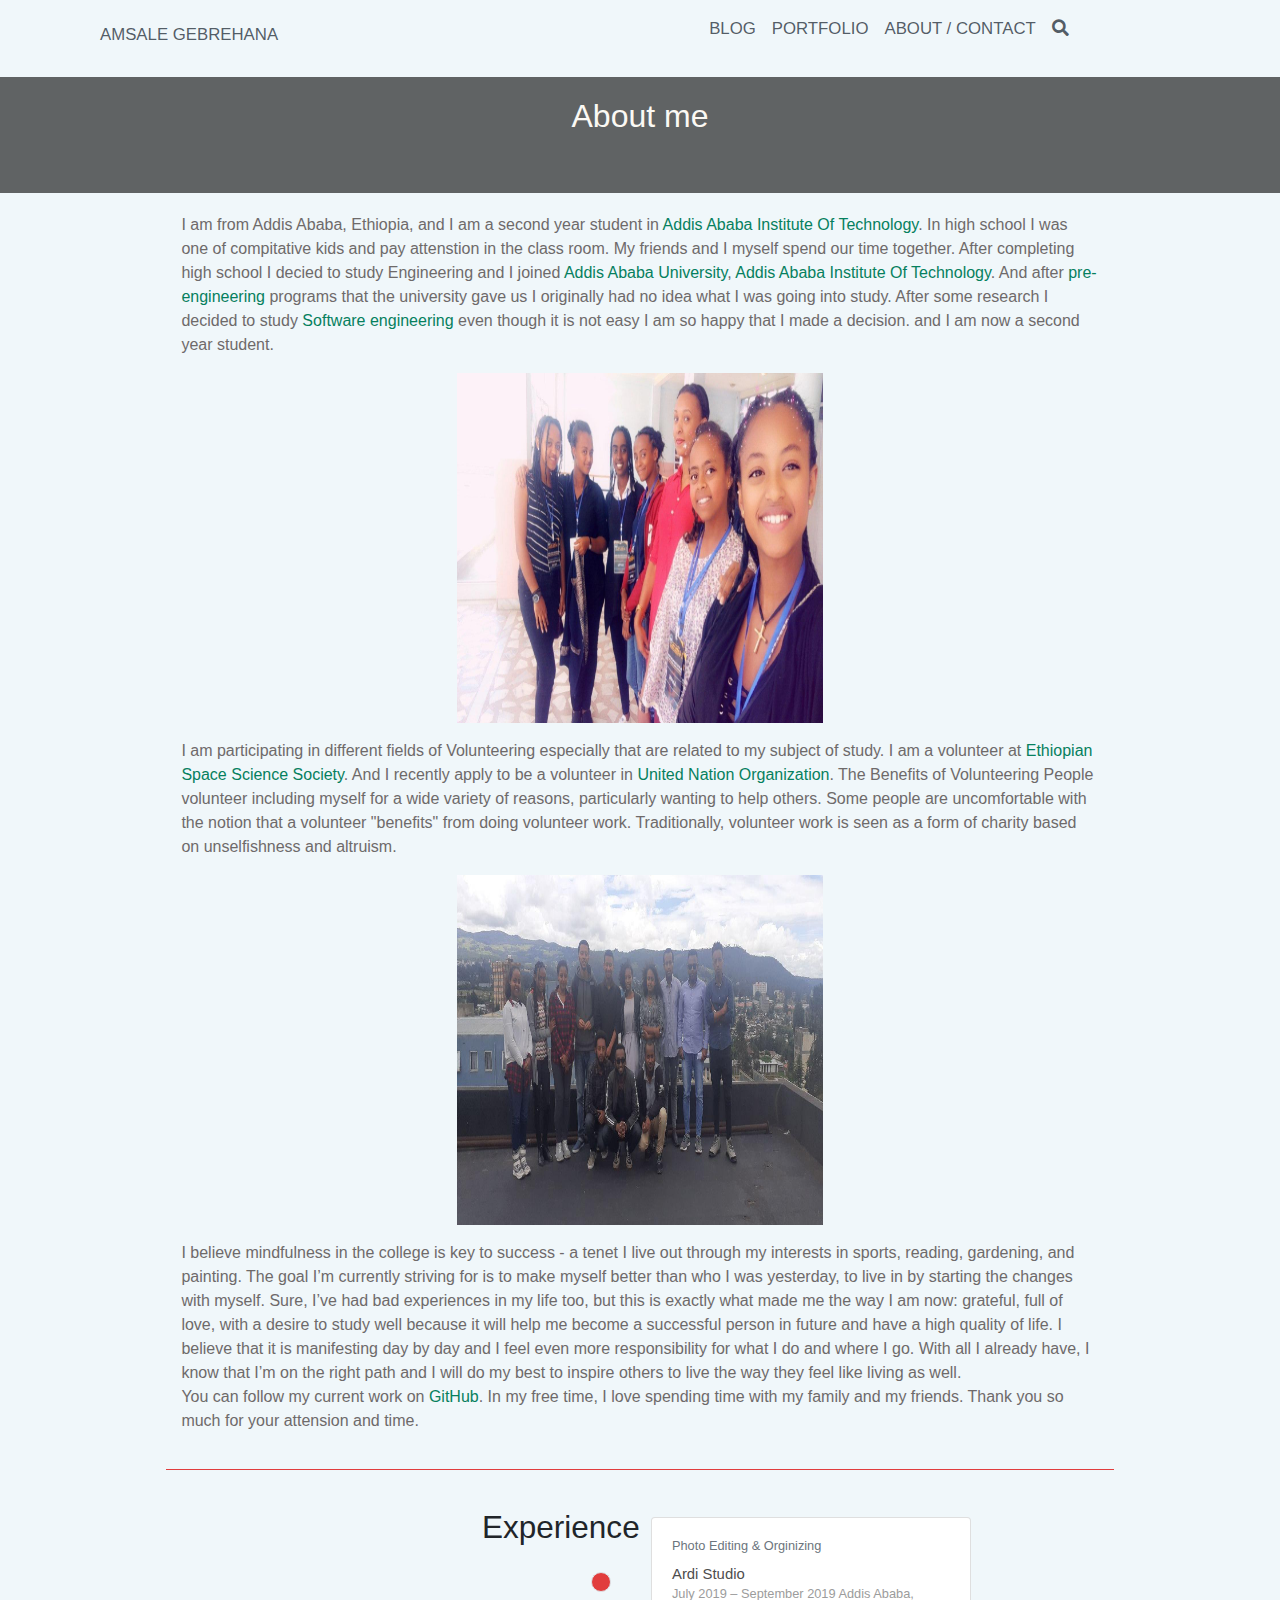
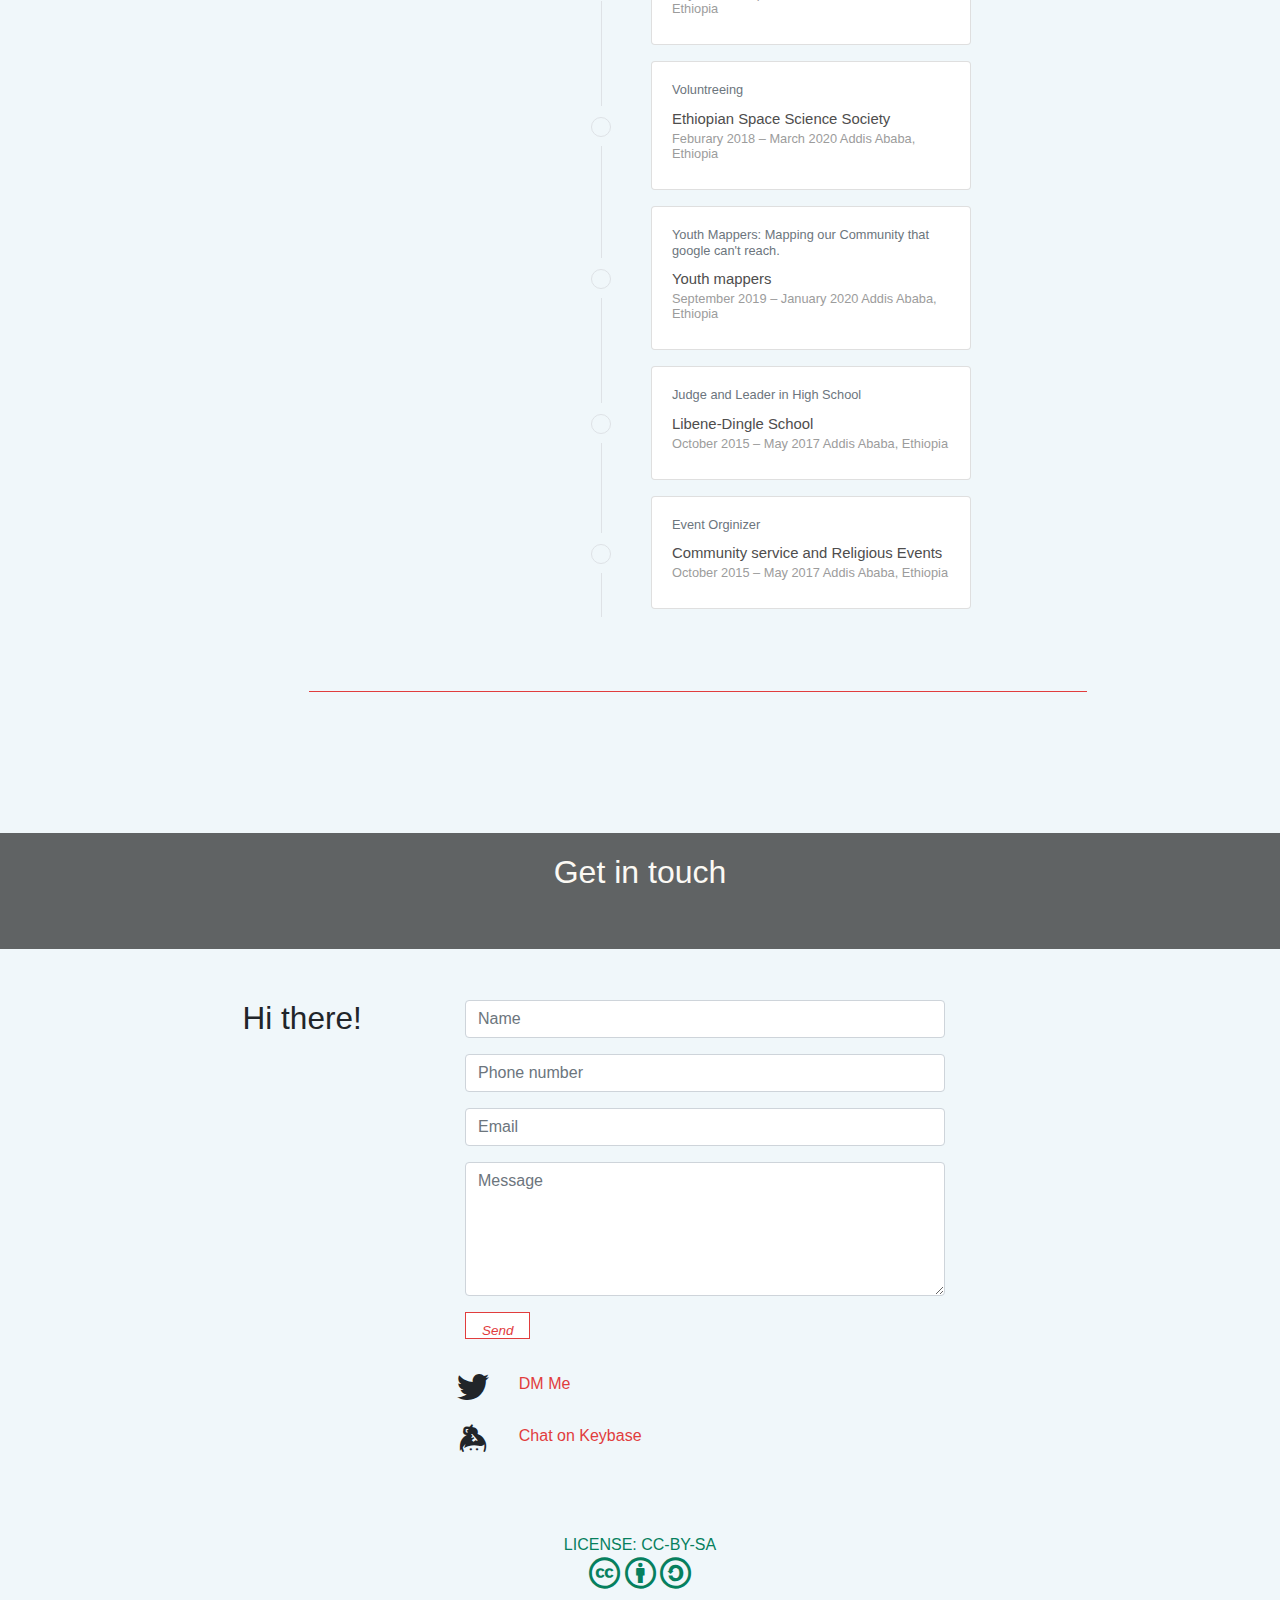
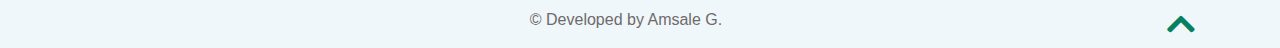
==== commit 45ba6bf5: "updating" ====
--- a/aboutcontact.html
+++ b/aboutcontact.html
@@ -18,7 +18,7 @@
     <title>About | Contact / Amsale Gebrehana</title>
 </head>
 <body >
-    <!-- Navigation -->
+    
     <nav class="nav navbar navbar-expand-md fixed-top">
       <a class="navbar-brand" class="nav-hover" href="index.html">Amsale Gebrehana</a>
       <button class="navbar-toggler  " type="button" data-toggle="collapse" data-target="#navbarResponsive">
@@ -37,17 +37,10 @@
                         </li>
                        
                         <li class="nav-item active">
-                            <a class="nav-link js-search" href="#">
+                            <a class="nav-link js-search" href="search.html">
                                 <i class="fa fa-search" aria-hidden="true"></i></a>
                           </li>
-                        <li class="nav-item active">
-                          
-                              <a class="nav-link js-dark-toggle" href="index.html">
-                              
-                                <i class="fa fa-moon"></i>
-                            </a>
-                            
-                        </li>
+                        
         </ul>
       </div>
     </nav>  
@@ -345,7 +338,7 @@
       <footer class="site-footer text-center">
     
     <p class="powered-by">
-      <a href="/">LICENSE: CC-BY-SA <br> 
+      <a href="https://creativecommons.org/get-cc-savvy/get-a-cc-license/">LICENSE: CC-BY-SA <br> 
         <i class="fab fa-creative-commons fa-2x"></i>
         <i class="fab fa-creative-commons-by fa-2x"></i>
         <i class="fab fa-creative-commons-sa fa-2x"></i> </a><br>
@@ -367,21 +360,7 @@
   </footer>
   
     </div>
-    <div class=" mt-4 fixed-bottom"  style="background-color:  rgb(225, 61, 61);">
-      <div class="container-fluid py-3">
-          <div class="row">
-              <div class="col-md-6 text-white ">This website uses cookies to ensure you get the best experience on our website. 
-                <a href="https://www.learn-about-cookies.com/" class="text-white"><u>Learn more</u></a>
-                    </div>
-              <div class="col-md-3"></div>
-             
-              <div class="got-btn">
-                <a href="https://www.learn-about-cookies.com/" type="button" class="btn btn-primary active">Got it!</a>
-              </div>
-             
-          
-      </div>
-    </div>
+    
   </div>
     <script src="https://code.jquery.com/jquery-3.3.1.slim.min.js" integrity="sha384-q8i/X+965DzO0rT7abK41JStQIAqVgRVzpbzo5smXKp4YfRvH+8abtTE1Pi6jizo" crossorigin="anonymous"></script>
   <script src="https://stackpath.bootstrapcdn.com/bootstrap/4.1.3/js/bootstrap.min.js" integrity="sha384-ChfqqxuZUCnJSK3+MXmPNIyE6ZbWh2IMqE241rYiqJxyMiZ6OW/JmZQ5stwEULTy" crossorigin="anonymous"></script>
--- a/assets/css/Style.css
+++ b/assets/css/Style.css
@@ -1,10 +1,10 @@
 
 
 body{
-    background-color:#fbf9f4;
+    background:#f0f7fa !important;
 }
 nav{
-    background-color:white;
+    background-color:#f0f7fa;
 }
 .content-in {
    margin-top: 5%;
@@ -21,7 +21,7 @@
    
 }
 .nav a{
-    color: black;
+    color: rgba(55, 65, 75, 0.85);
     font-size: 1.05em;
     padding-left: 5em;
     font-family:  apple-system, BlinkMacSystemFont, 'Segoe UI', Roboto, Oxygen, Ubuntu, Cantarell, 'Open Sans', 'Helvetica Neue', sans-serif;
@@ -30,16 +30,18 @@
 }
 .navbar-nav{
     padding-bottom: 1.5%;
-    border-bottom: solid 2px rgb(225, 61, 61);
+    
 }
 .nav #navbarResponsive ul li a:hover{
-    color: rgb(207, 32, 32);   
+    color: rgb(39, 75, 51); 
+    text-decoration: underline;  
 }
 
 
 .nav .navbar-brand:hover{
-    color: rgb(207, 32, 32);  
-}
+    color: rgb(23, 49, 32);   
+} 
+
 
 .pro-name h2{
     color: rgb(31, 30, 30);
@@ -52,7 +54,7 @@
     width: 100%;
 }
 .pro-name h4 a{
-    color: rgb(207, 32, 32);  
+    color: #06805e;  
 }
 .pro-name h4{
     color: rgb(170, 167, 167);
@@ -62,12 +64,12 @@
     margin: 20px 0 10px;
 }
 a{
-    color: rgb(225, 61, 61);
+    color:#06805e;
 }
 a:hover{
-    color: rgb(225, 61, 61);
-}
-/*profile*/
+    color:#06805e;
+}
+
 #profile{
     text-align: center;
     position: relative;
@@ -77,17 +79,17 @@
 .portrait{
     border-radius: 50%;
 }
-/*body paragraph*/
+
 p{
     font-family: apple-system, BlinkMacSystemFont, 'Segoe UI', Roboto, Oxygen, Ubuntu, Cantarell, 'Open Sans', 'Helvetica Neue', sans-serif;
     color: rgb(110, 106, 106);
     font-size: 1.00em; 
 }
 p a{
-    color: rgb(225, 61, 61);
+    color: #06805e;
 }
 p a:hover{
-    color: rgb(225, 61, 61);
+    color:#06805e;
 }
 .row .drop h4{
     font-family:  apple-system, BlinkMacSystemFont, 'Segoe UI', Roboto, Oxygen, Ubuntu, Cantarell, 'Open Sans', 'Helvetica Neue', sans-serif;
@@ -190,7 +192,7 @@
     color: rgb(225, 61, 61);
     font-style: italic;
 }
-/* About me page*/
+
 #about-pic{
     margin-top: 6%;
 }
@@ -267,7 +269,7 @@
 }
 .contact{
     padding-top: 4%;
-    /*padding-bottom: 34%;*/
+   
 }
 .contact ul li{
     padding: 2%;
@@ -309,7 +311,9 @@
 .contact .container .fa-lu li a:hover{
     color: rgb(225, 61, 61);
 }
-/*galery*/
+.ml-3 a img{
+    margin-left: 80%;
+}
 .gallery{
     
     padding: 8% 10% 10% 10%;
@@ -379,7 +383,7 @@
     font-family:  apple-system, BlinkMacSystemFont, 'Segoe UI', Roboto, Oxygen, Ubuntu, Cantarell, 'Open Sans', 'Helvetica Neue', sans-serif;
    
 }
-/*footer*/
+
 .site-footer{
     margin-top: 5%;
 }
@@ -397,26 +401,48 @@
     width: 120px;
     margin-right: 1%;
 }
-.content-in .container-fluid .row .dory-name h2{
-    font-size: 1.555em;
+.content-in .container-fluid .row .col-6 .split-header-content .dory-name h1{
+    font-size: 2em;
     color: rgb(51, 49, 49);;
     font-weight: 400;
     font-family:  apple-system, BlinkMacSystemFont, 'Segoe UI', Roboto, Oxygen, Ubuntu, Cantarell, 'Open Sans', 'Helvetica Neue', sans-serif;
    
 }
+.content-in .share-box ul .share{
+    display: inline;
+    
+    flex-direction: row;
+    flex-wrap: wrap;
+    list-style: none;
+    margin: 0px;
+    padding: 0px;
+}
+.d-inline{
+    font-size: 1.81rem;
+    
+}
+.d-inline a i{
+    border-radius: 50%;
+    color: white;
+    background-color: rgb(160, 156, 156);
+}
 .content-in .container-fluid .description{
     padding-top: 5%;
-}.content-in .container-fluid .row .img-check{
-    margin-right: 2%;
-}
-/* Styles for wrapping the search box */
+}
+.content-in .container-fluid .btn-links a{
+    color: rgb(225, 61, 61); background-color:  white; border-color: rgb(225, 61, 61);
+}
+.content-in .container-fluid .btn-links a:hover{
+    color: white; background-color: rgb(225, 61, 61); border-color: rgb(225, 61, 61);
+}
+
 
 .main {
     width: 100%;
     margin: 20px auto;
 }
 
-/* Bootstrap 4 text input with search icon */
+
 .search{
     background-color: rgb(245, 244, 244);
 }
@@ -451,4 +477,7 @@
     text-align: center;
     pointer-events: none;
     color: #aaa;
+}
+.content-in .img-check img{
+    padding-left: 70%;
 }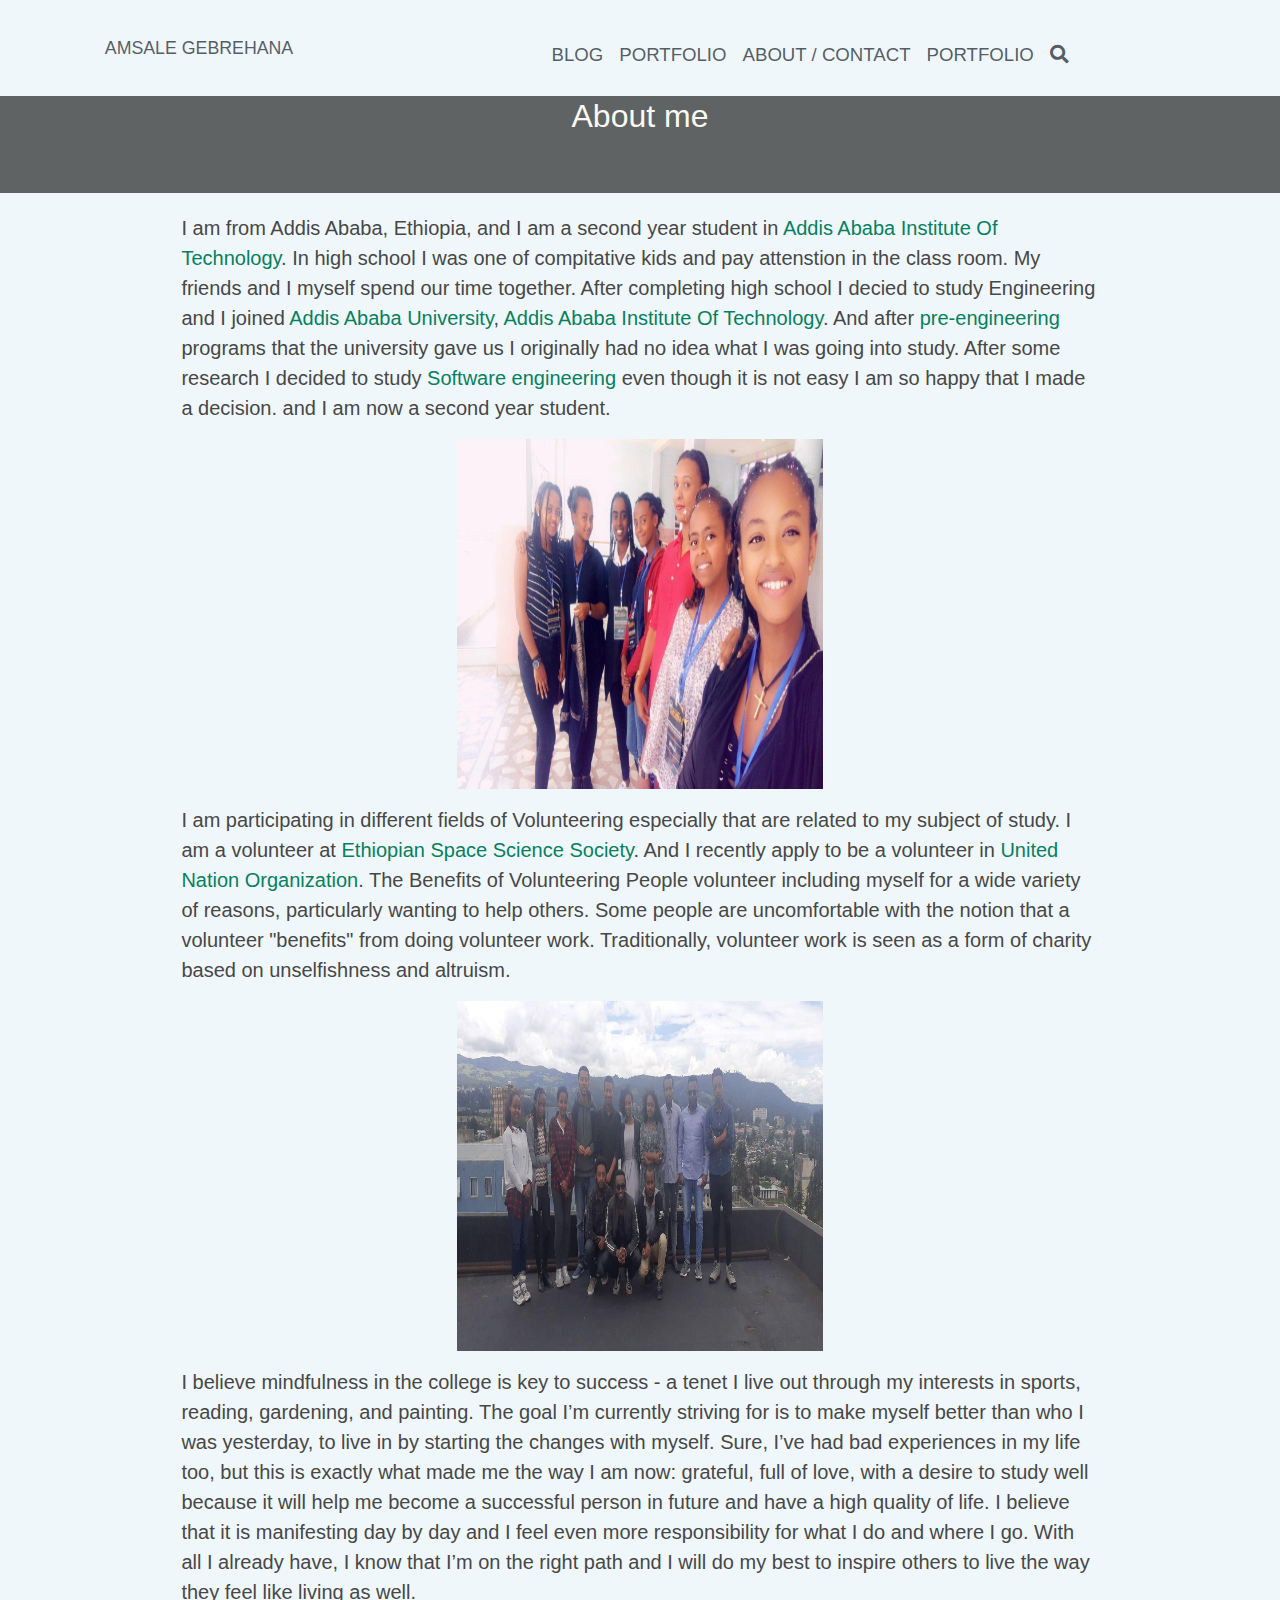
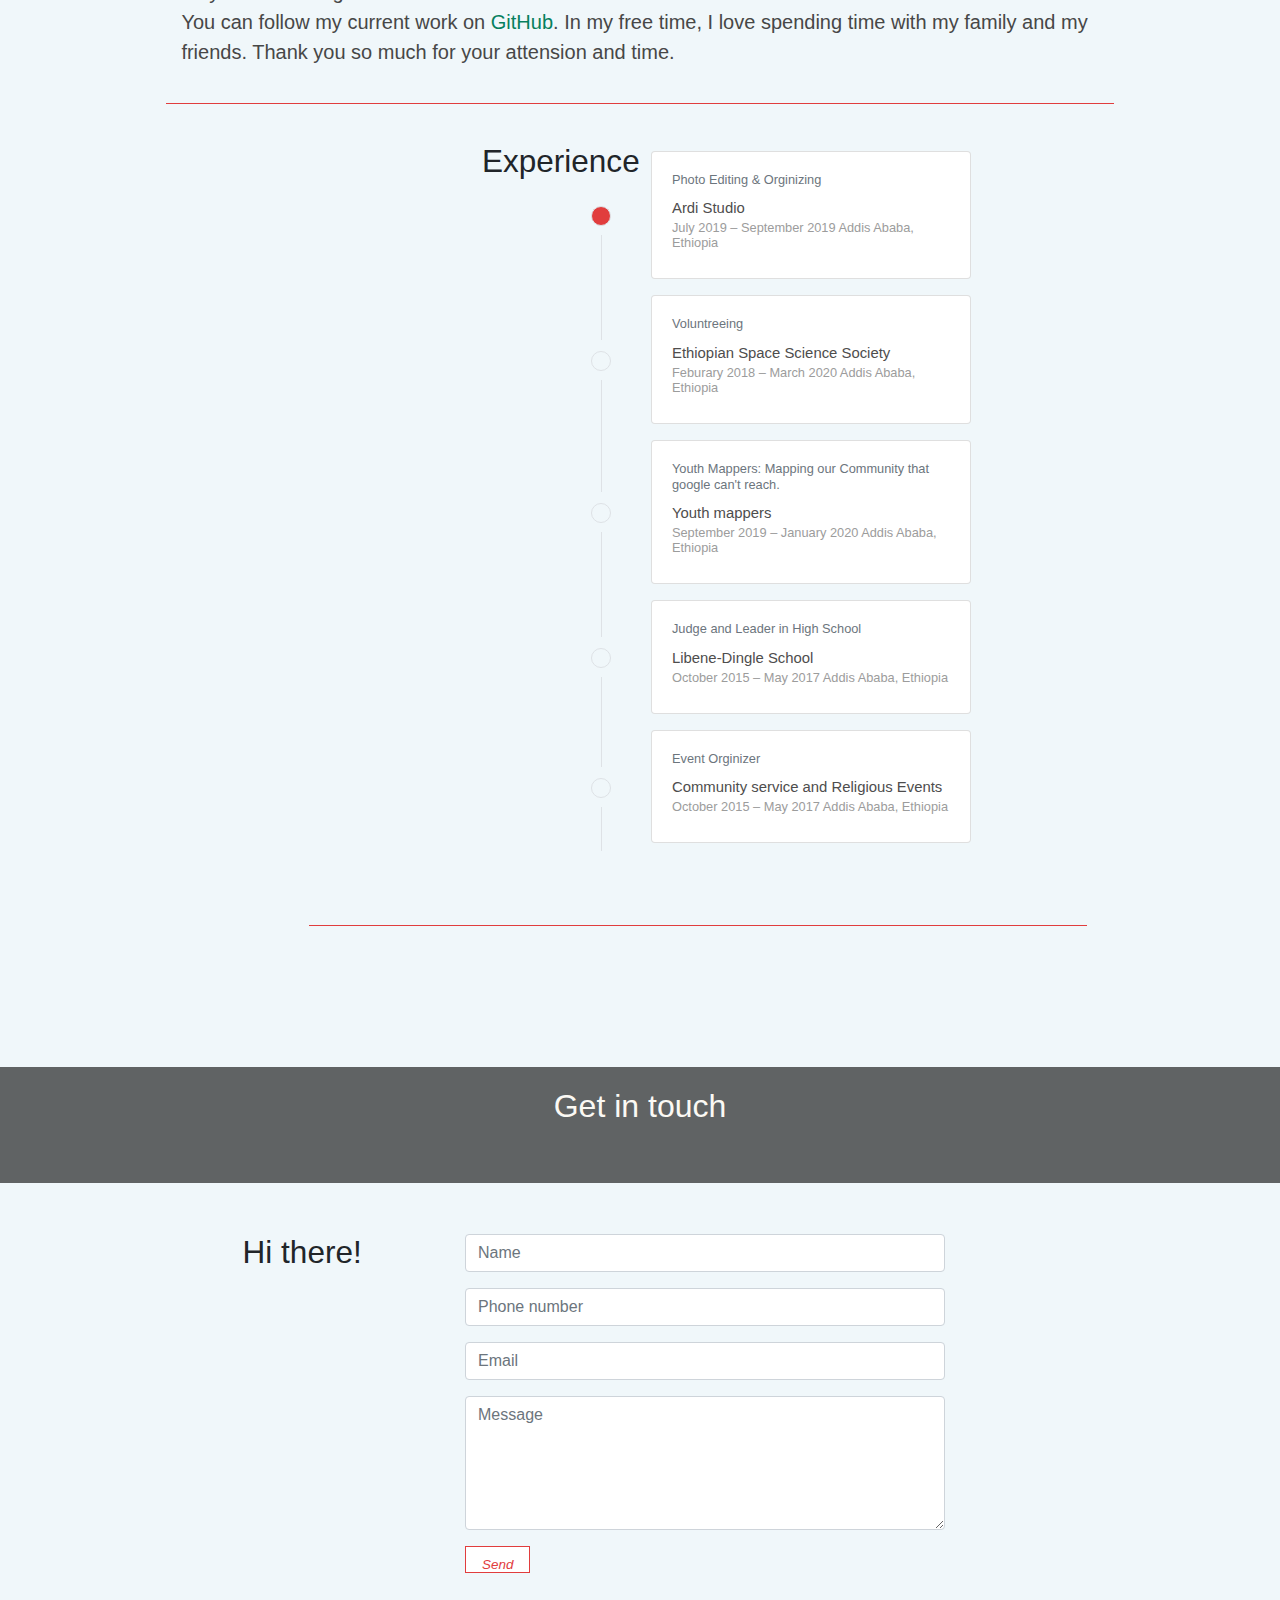
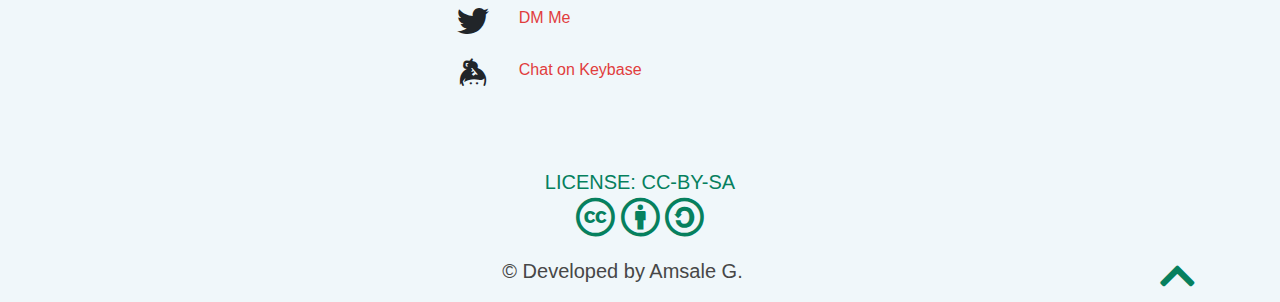
==== commit 1159c5cd: "index page updating" ====
--- a/aboutcontact.html
+++ b/aboutcontact.html
@@ -35,6 +35,9 @@
                         <li class="nav-item active">
                             <a class="nav-link" href="aboutcontact.html" target="_blank">ABOUT / CONTACT</a>
                         </li>
+                        <li class="nav-item active">
+                          <a class="nav-link" href="gallery.html" target="_blank">Portfolio</a>
+                      </li>
                        
                         <li class="nav-item active">
                             <a class="nav-link js-search" href="search.html">
--- a/assets/css/Style.css
+++ b/assets/css/Style.css
@@ -7,25 +7,25 @@
     background-color:#f0f7fa;
 }
 .content-in {
-   margin-top: 5%;
-   padding: 5%;
+   margin-top: 8%;
+   padding: 3% 8% 3% 15%;
 }
 
 
 #navbarResponsive{
-    font-size: 1.0em;
+    font-size: 1.05em;
     padding-right: 15%;
     font-family:  apple-system, BlinkMacSystemFont, 'Segoe UI', Roboto, Oxygen, Ubuntu, Cantarell, 'Open Sans', 'Helvetica Neue', sans-serif;
-   font-weight: 500;
+   font-weight: 450;
    text-transform: uppercase;
+   padding-top: 2%;
    
 }
 .nav a{
     color: rgba(55, 65, 75, 0.85);
-    font-size: 1.05em;
+    font-size: 1.11em;
     padding-left: 5em;
     font-family:  apple-system, BlinkMacSystemFont, 'Segoe UI', Roboto, Oxygen, Ubuntu, Cantarell, 'Open Sans', 'Helvetica Neue', sans-serif;
-   font-weight: 500;
    text-transform: uppercase;
 }
 .navbar-nav{
@@ -44,9 +44,9 @@
 
 
 .pro-name h2{
-    color: rgb(31, 30, 30);
-    font-size: 1.55em;
-    font-weight: 350;
+    color: rgb(61, 60, 60);
+    font-size: 1.85em;
+    font-weight: 450;
     font-family:  apple-system, BlinkMacSystemFont, 'Segoe UI', Roboto, Oxygen, Ubuntu, Cantarell, 'Open Sans', 'Helvetica Neue', sans-serif;
     margin: 20px 0 10px;
 }
@@ -57,9 +57,9 @@
     color: #06805e;  
 }
 .pro-name h4{
-    color: rgb(170, 167, 167);
-    font-size: 1.00em;
-    font-weight: 300;
+    color: rgb(92, 91, 91);
+    font-size: 1.20em;
+    font-weight: 350;
     font-family:  apple-system, BlinkMacSystemFont, 'Segoe UI', Roboto, Oxygen, Ubuntu, Cantarell, 'Open Sans', 'Helvetica Neue', sans-serif;
     margin: 20px 0 10px;
 }
@@ -77,13 +77,13 @@
 
 }
 .portrait{
-    border-radius: 50%;
+    border-radius: 2%;
 }
 
 p{
     font-family: apple-system, BlinkMacSystemFont, 'Segoe UI', Roboto, Oxygen, Ubuntu, Cantarell, 'Open Sans', 'Helvetica Neue', sans-serif;
-    color: rgb(110, 106, 106);
-    font-size: 1.00em; 
+    color: rgb(71, 71, 71);
+    font-size: 1.25em; 
 }
 p a{
     color: #06805e;
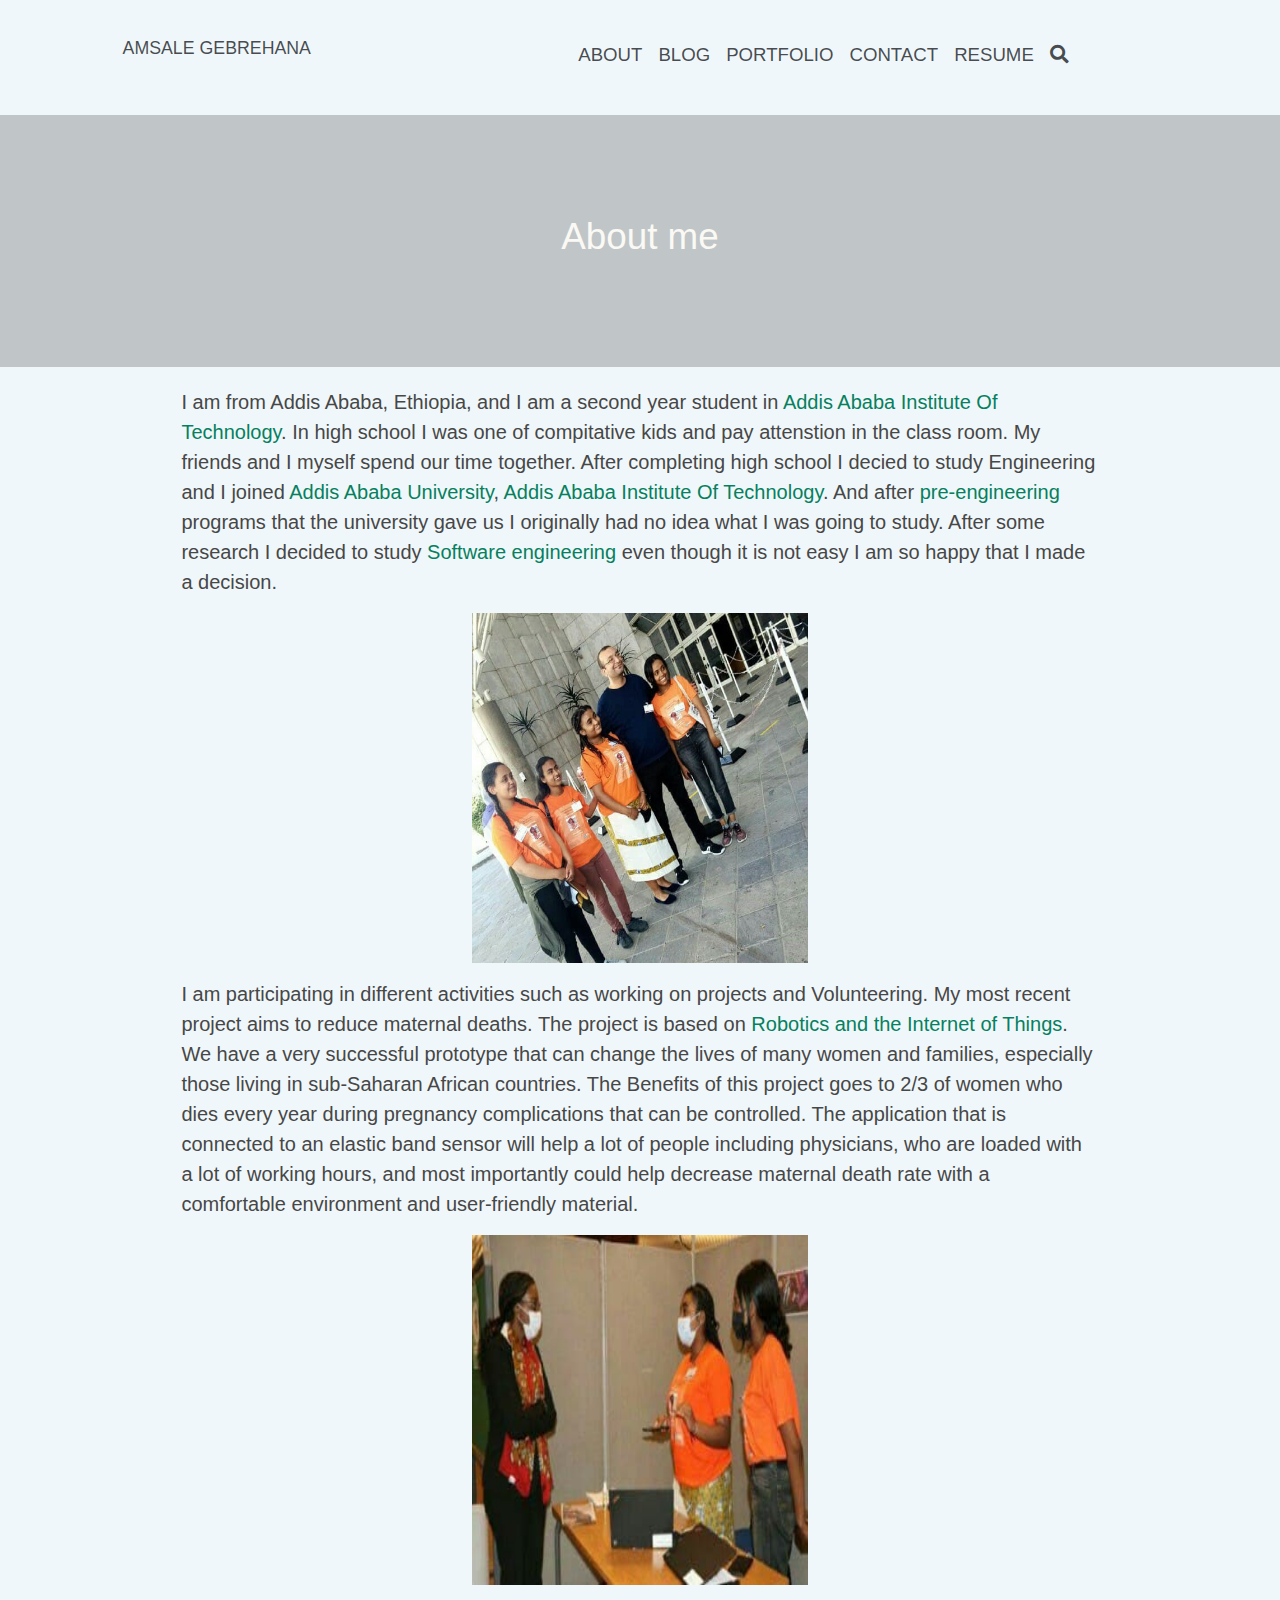
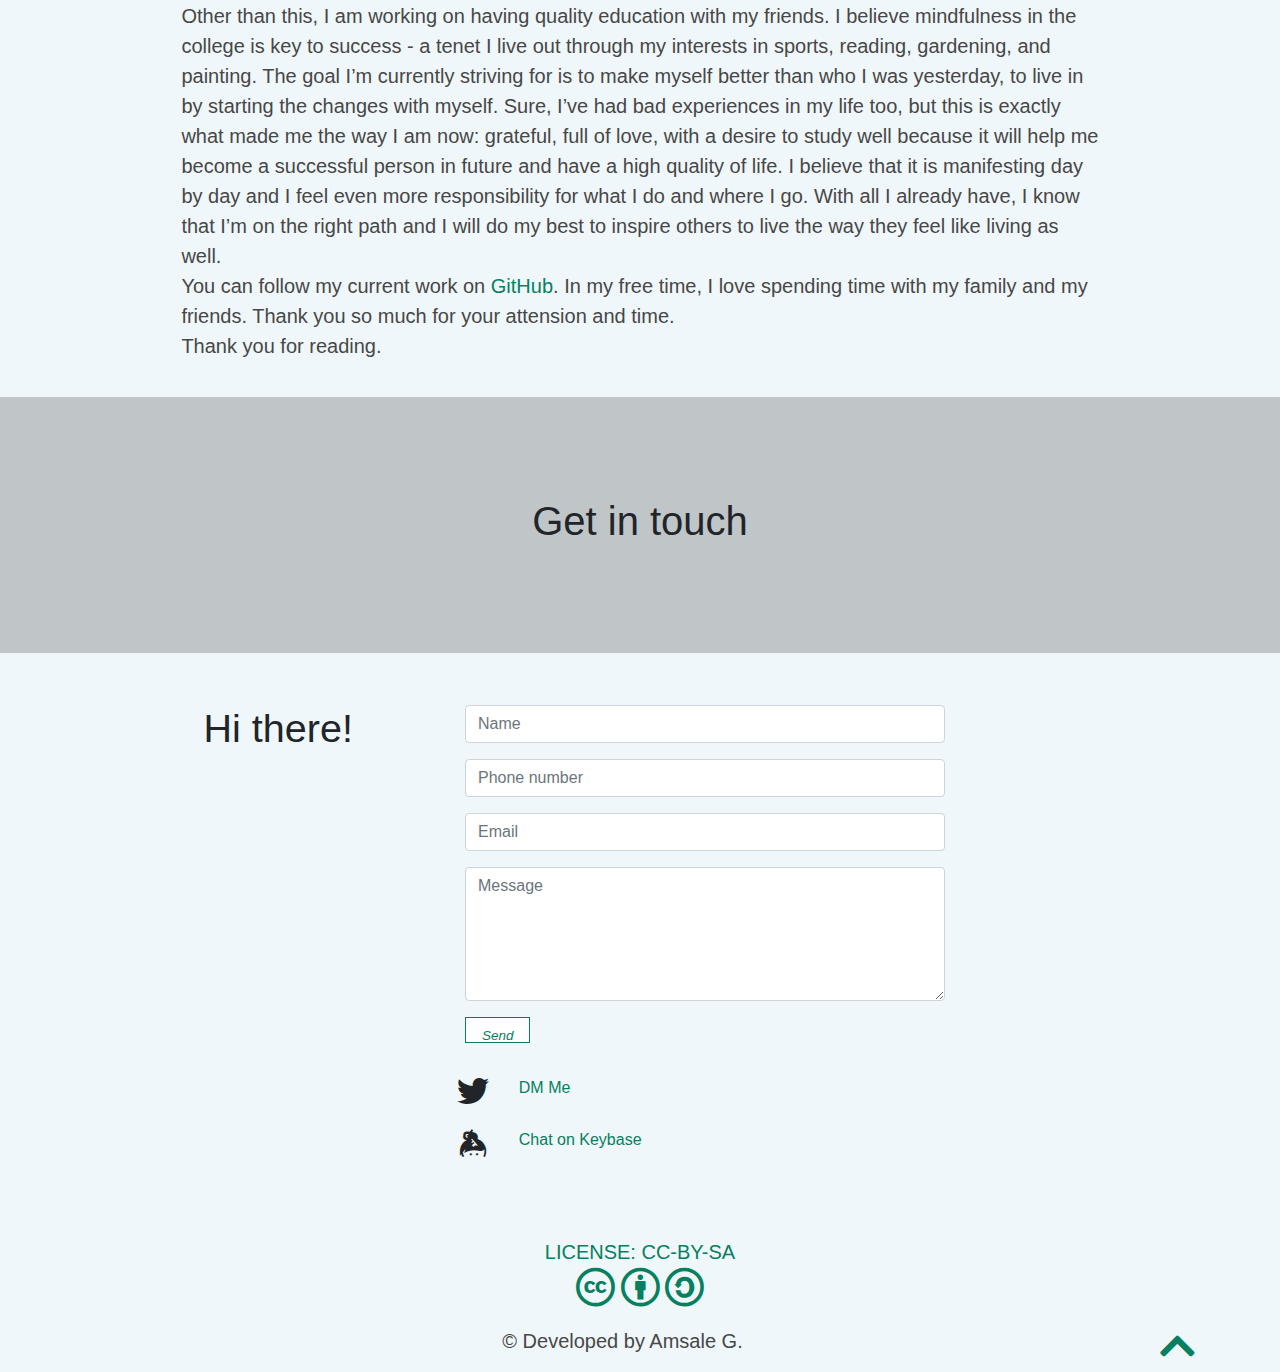
==== commit 71fca783: "about page updated and resume page added" ====
--- a/aboutcontact.html
+++ b/aboutcontact.html
@@ -15,7 +15,7 @@
     <link rel="stylesheet" href="https://cdnjs.cloudflare.com/ajax/libs/font-awesome/4.7.0/css/font-awesome.min.css">
     <link href="https://cdnjs.cloudflare.com/ajax/libs/font-awesome/5.13.0/css/all.min.css" rel="stylesheet" />
     
-    <title>About | Contact / Amsale Gebrehana</title>
+    <title>About / Amsale Gebrehana</title>
 </head>
 <body >
     
@@ -26,6 +26,9 @@
       </button>
       <div class="collapse navbar-collapse" id="navbarResponsive">
         <ul class="navbar-nav ml-auto">
+          <li class="nav-item active">
+            <a class="nav-link" href="aboutcontact.html" target="_blank">ABOUT</a>
+           </li>
            <li class="nav-item ">
                             <a class="nav-link active" href="blog.html" target="_blank">Blog</a>    
                         </li>
@@ -33,10 +36,10 @@
                             <a class="nav-link" href="gallery.html" target="_blank">Portfolio</a>
                         </li>
                         <li class="nav-item active">
-                            <a class="nav-link" href="aboutcontact.html" target="_blank">ABOUT / CONTACT</a>
+                            <a class="nav-link" href="aboutcontact.html" target="_blank">CONTACT</a>
                         </li>
                         <li class="nav-item active">
-                          <a class="nav-link" href="gallery.html" target="_blank">Portfolio</a>
+                          <a class="nav-link" href="resume.html" target="_blank">Resume</a>
                       </li>
                        
                         <li class="nav-item active">
@@ -47,19 +50,24 @@
         </ul>
       </div>
     </nav>  
-<section id="about-pic" class="anim-section wg-blank dark parallax " style="background-image: linear-gradient(rgba(0, 0, 0, 0.6), rgba(0, 0, 0, 0.6)), url('https://alison.rbind.io/img/Designlovefest_SANTANA_dress-your-tech_01_01.jpg');padding: 20px 0 50px 0;text-align: center">
-    <div class="container">
-    
-        <div class="row">
-  
-            <div class="col-lg-12">
-            <h1>About me</h1>
-        </div>
-  
-    </div>
+    <section id="about-pic" class="home-section wg-blank dark  bg-image parallax " style="background-image: linear-gradient(rgba(0, 0, 0, 0.2), rgba(0, 0, 0, 0.2)), url('https://alison.rbind.io/img/headers/pomegranate.jpg');padding: 100px 200px 100px 200px;text-align: center">
+      <div class="container">
+        
+  <div class="row">
+    
+      <div class="col-lg-12">
+        <h1>About me</h1>
+        
+        
+      </div>
+    
+  </div>
+  
+      </div>
+    </section>   
 
-    </div>
-</section>
+    
+
   <section class="content-in" id="about" style="padding: 20px 0 20px 0;">    
         <div class="container-fluid ">
             <div class="row">
@@ -68,30 +76,32 @@
                         In high school I was one of compitative kids and pay attenstion in the class room. My friends and I myself spend our time together.
                         After completing high school I decied to study Engineering and I joined <a href="http://www.aau.edu.et/">Addis Ababa University</a>, <a href="http://www.aau.edu.et/aait/"> Addis Ababa Institute Of Technology</a>. And after
                        <a href="http://www.aait.edu.et/pre-engineering-school">pre-engineering</a> programs that the university gave us I originally had no 
-                        idea what I was going into study. After some research I decided to study <a href="
+                        idea what I was going to study. After some research I decided to study <a href="
                         http://www.aau.edu.et/offices/v_president-office/office-of-the-academic-vise-president/undergraduate-programs-office/undergraduate-programs/addis-ababa-university-institute-of-tecnology/software-engineering/ ">
                         Software engineering</a> even though it is not easy I am so happy that I made a decision.
-                        and I am now a second year student. 
+                        
                         </p>
                     <p>
-                      <img  class="image" src="./assets/image/esss.jpg" alt="ESSS women Volunteers" width="400" height="350">
+                      <img  class="image col-md-6" src="./assets/image/agcci.jpg" alt="ESSS women Volunteers" width="400" height="350">
                     </p>
                     
                 
                     <p>
-                        I am participating in different fields of Volunteering especially that are related to my subject of study. I am a volunteer at <a href="https://www.ethiosss.org/" >Ethiopian Space Science Society</a>.
-                         And I recently apply to be a volunteer in <a href="https://www.un.org/en/">United Nation Organization</a>. The Benefits of Volunteering People volunteer including myself 
-                         for a wide variety of reasons, particularly wanting to 
-                        help others. Some people are uncomfortable with the notion that a volunteer "benefits" from doing volunteer work. Traditionally, 
-                        volunteer work is seen as a form of charity based on unselfishness and altruism. 
+                        I am participating in different activities such as working on projects and Volunteering. 
+                        My most recent project aims to reduce maternal deaths. The project is based on <a href="https://iot.eetimes.com/the-internet-of-robotic-things-how-iot-and-robotics-tech-are-evolving-together/#:~:text=The%20IoT%20and%20robotics%20communities,of%20Robotic%20Things%20(IoRT).&text=IoT%20devices%20are%20usually%20designed,with%20unexpected%20conditions%20that%20arise." > Robotics and the Internet of Things</a>. We have a very successful prototype that can 
+                        change the lives of many women and families, especially those living in sub-Saharan African countries. The Benefits of this project goes to 2/3 of women who dies every year during pregnancy complications
+                         that can be controlled. The application that is connected to an elastic band sensor will help a lot of people including physicians, who are loaded with a lot of working hours, 
+                         and most importantly could help decrease maternal death rate with a comfortable environment and user-friendly material.
+                         
                     </p> 
                  <p>
-                    <img class="image" src="./assets/image/youthmappers.jpg"
+                    <img class="image col-md-6" src="./assets/image/agccipre.jpg"
                      alt="Night" width="400" height="350">
                  </p>
                     
                
                     <p>
+                        Other than this, I am working on having quality education with my friends.
                         I believe mindfulness in the college is key to success - a tenet I live out through my 
                         interests in sports, reading, gardening, and painting. The goal I’m currently striving for is to make myself better than who I was yesterday, 
                          to live in by starting the changes with myself. Sure, I’ve had bad experiences in my life too, but this is exactly what made me the way 
@@ -102,182 +112,31 @@
                         <br>
                         You can follow my current work on <a href="https://github.com/Amsalegebrehana?tab=repositories">GitHub</a>. In my free time, I love spending time 
                         with my family and my friends. Thank you so much for your attension and time.
+                        <br>
+                        Thank you for reading.
                     </p>
                 </div>
             </div>
             
         </div>
     </section>
-    <section class="part-experience">
-        <div class="container">
-    <div class="row mini">
-      <div class="col-12 col-lg-4 section-heading exp-head">
-        <h1>Experience</h1>
-        
-      </div>
-      <div class="col-12 col-lg-8">
-        <div class="row ">
-          
-          <div class="col-auto text-center flex-column d-none d-sm-flex">
-            <div class="row h-50">
-              <div class="col ">&nbsp;</div>
-              <div class="col">&nbsp;</div>
-            </div>
-            <div class="m-2">
-              <span class="badge badge-pill border exp-fill">&nbsp;</span>
-            </div>
-            <div class="row h-50">
-              <div class="col border-right">&nbsp;</div>
-              <div class="col">&nbsp;</div>
-            </div>
+    
+    <section id="hero-02" class="home-section wg-blank dark  bg-image parallax " style="background-image: linear-gradient(rgba(0, 0, 0, 0.2), rgba(0, 0, 0, 0.2)), url('https://alison.rbind.io/img/headers/pomegranate.jpg');padding: 100px 200px 100px 200px;text-align: center">
+      <div class="container">
+        
+  
+  
+          <div class="row">
+    
+              <div class="col-lg-12">
+               <h1>Get in touch</h1>
+        
+        
+              </div>
+    
           </div>
-          
-          <div class="col py-2">
-            <div class="card">
-              <div class="card-body">
-                <h4 class="card-title detail-exp text-muted mt-0 mb-1">Photo Editing &amp; Orginizing</h4>
-                <h4 class="card-title exp-inside text-muted my-0"><a href="#" target="_blank" rel="noopener">Ardi Studio</a></h4>
-                <h5 class="exp-date">  July 2019 – September 2019 Addis Ababa, Ethiopia </h5>
-                <div class="card-text"></div>
-              </div>
-            </div>
-          </div>
-        </div>
-        
-        <div class="row ">
-          
-          <div class="col-auto text-center flex-column d-none d-sm-flex">
-            <div class="row h-50">
-              <div class="col border-right">&nbsp;</div>
-              <div class="col">&nbsp;</div>
-            </div>
-            <div class="m-2">
-              <span class="badge badge-pill border ">&nbsp;</span>
-            </div>
-            <div class="row h-50">
-              <div class="col border-right">&nbsp;</div>
-              <div class="col">&nbsp;</div>
-            </div>
-          </div>
-          
-          <div class="col py-2">
-            <div class="card">
-              <div class="card-body">
-                <h4 class="card-title detail-exp text-muted mt-0 mb-1">Voluntreeing</h4>
-                <h4 class="card-title exp-inside text-muted my-0"><a href="https://www.ethiosss.org/" target="_blank" rel="noopener">Ethiopian Space Science Society 
-                   </a></h4>
-                    <h5 class="exp-date">  Feburary 2018 – March 2020 Addis Ababa, Ethiopia </h5>
-                <div class="card-text"></div>
-              </div>
-            </div>
-          </div>
-        </div>
-        
-        <div class="row ">
-          
-          <div class="col-auto text-center flex-column d-none d-sm-flex">
-            <div class="row h-50">
-              <div class="col border-right">&nbsp;</div>
-              <div class="col">&nbsp;</div>
-            </div>
-            <div class="m-2">
-              <span class="badge badge-pill border ">&nbsp;</span>
-            </div>
-            <div class="row h-50">
-              <div class="col border-right">&nbsp;</div>
-              <div class="col">&nbsp;</div>
-            </div>
-          </div>
-          
-          <div class="col py-2">
-            <div class="card">
-              <div class="card-body">
-                <h4 class="card-title detail-exp text-muted mt-0 mb-1">Youth Mappers: Mapping our Community that google can't reach.</h4>
-                <h4 class="card-title exp-inside text-muted my-0"><a href="https://www.youthmappers.org/blog/tag/Ethiopia" target="_blank" rel="noopener">Youth mappers<br>
-                     </a></h4>
-                     <h5 class="exp-date">  September 2019 – January 2020 Addis Ababa, Ethiopia  </h5>
-                <div class="card-text"></div>
-              </div>
-            </div>
-          </div>
-        </div>
-        
-        <div class="row ">
-          
-          <div class="col-auto text-center flex-column d-none d-sm-flex">
-            <div class="row h-50">
-              <div class="col border-right">&nbsp;</div>
-              <div class="col">&nbsp;</div>
-            </div>
-            <div class="m-2">
-              <span class="badge badge-pill border ">&nbsp;</span>
-            </div>
-            <div class="row h-50">
-              <div class="col border-right">&nbsp;</div>
-              <div class="col">&nbsp;</div>
-            </div>
-          </div>
-          
-          <div class="col py-2">
-            <div class="card">
-              <div class="card-body">
-                <h4 class="card-title detail-exp text-muted mt-0 mb-1">Judge and Leader in High School </h4>
-                <h4 class="card-title exp-inside text-muted my-0"><a href="#" target="_blank" rel="noopener">Libene-Dingle School <br>
-                    </a></h4>
-                     <h5 class="exp-date">  October 2015 – May 2017 Addis Ababa, Ethiopia </h5>
-                <div class="card-text"></div>
-              </div>
-            </div>
-          </div>
-        </div>
-        
-        <div class="row experience">
-          
-          <div class="col-auto text-center flex-column d-none d-sm-flex">
-            <div class="row h-50">
-              <div class="col border-right">&nbsp;</div>
-              <div class="col">&nbsp;</div>
-            </div>
-            <div class="m-2">
-              <span class="badge badge-pill border ">&nbsp;</span>
-            </div>
-            <div class="row h-50">
-              <div class="col border-right">&nbsp;</div>
-              <div class="col">&nbsp;</div>
-            </div>
-          </div>
-          
-          <div class="col py-2">
-            <div class="card">
-              <div class="card-body">
-                <h4 class="card-title detail-exp text-muted mt-0 mb-1">Event Orginizer</h4>
-                <h4 class="card-title exp-inside text-muted my-0"><a href="https://www.habitatethiopia.org/" target="_blank" rel="noopener"> Community service and Religious Events</a></h4>
-                <h5 class="exp-date">  October 2015 – May 2017 Addis Ababa, Ethiopia </h5>
-                <div class="card-text"></div>
-              </div>
-            </div>
-          </div>
-        </div>
-        
-        
-    </div>
-    
-        </div>
-        </div>
-      </section>
-        
-      <section class="get-touch" id="about-pic" class="anim-section wg-blank dark parallax " style="background-image: linear-gradient(rgba(0, 0, 0, 0.6), rgba(0, 0, 0, 0.6)), url('https://alison.rbind.io/img/Designlovefest_SANTANA_dress-your-tech_01_01.jpg');padding: 20px 0 50px 0;text-align: center; height: 110;">
-        <div class="container">
-        
-            <div class="row">
-      
-                <div class="col-lg-12">
-                <h1>Get in touch</h1>
-            </div>
-      
-        </div>
-    
-        </div>
+  
+      </div>
     </section>
     <section class="contact">
         <div class="container">
@@ -319,12 +178,12 @@
             
                   <li>
                     <i class="fa-li fab fa-twitter fa-2x" aria-hidden="true"></i>
-                    <a href="https://twitter.com/" target="_blank" rel="noopener" style="color: rgb(225, 61, 61);">DM Me</a>
+                    <a href="https://twitter.com/" target="_blank" rel="noopener" style="color: #06805e;">DM Me</a>
                   </li>
                   
                   <li>
                     <i class="fa-li fab fa-keybase fa-2x" aria-hidden="true"></i>
-                    <a href="https://keybase.io/" target="_blank" rel="noopener" style="color: rgb(225, 61, 61);">Chat on Keybase</a>
+                    <a href="https://keybase.io/" target="_blank" rel="noopener" style="color: #06805e;">Chat on Keybase</a>
                   </li>
                  
                   
--- a/assets/css/Style.css
+++ b/assets/css/Style.css
@@ -8,7 +8,7 @@
 }
 .content-in {
    margin-top: 8%;
-   padding: 3% 8% 3% 15%;
+   padding: 3% 8% 3% 13%;
 }
 
 
@@ -16,30 +16,31 @@
     font-size: 1.05em;
     padding-right: 15%;
     font-family:  apple-system, BlinkMacSystemFont, 'Segoe UI', Roboto, Oxygen, Ubuntu, Cantarell, 'Open Sans', 'Helvetica Neue', sans-serif;
-   font-weight: 450;
+    font-weight: 450;
+    text-transform: uppercase;
+    padding-top: 2%;
+   
+}
+.nav a{
+    color: rgba(41, 45, 49, 0.85);
+    font-size: 1.11em;
+    padding-left: 6em;
+    font-family:  apple-system, BlinkMacSystemFont, 'Segoe UI', Roboto, Oxygen, Ubuntu, Cantarell, 'Open Sans', 'Helvetica Neue', sans-serif;
    text-transform: uppercase;
-   padding-top: 2%;
-   
-}
-.nav a{
-    color: rgba(55, 65, 75, 0.85);
-    font-size: 1.11em;
-    padding-left: 5em;
-    font-family:  apple-system, BlinkMacSystemFont, 'Segoe UI', Roboto, Oxygen, Ubuntu, Cantarell, 'Open Sans', 'Helvetica Neue', sans-serif;
-   text-transform: uppercase;
+   font-weight: 500;
 }
 .navbar-nav{
     padding-bottom: 1.5%;
     
 }
 .nav #navbarResponsive ul li a:hover{
-    color: rgb(39, 75, 51); 
+    color: rgb(48, 114, 69); 
     text-decoration: underline;  
 }
 
 
 .nav .navbar-brand:hover{
-    color: rgb(23, 49, 32);   
+    color: rgb(31, 66, 43);   
 } 
 
 
@@ -54,7 +55,7 @@
     width: 100%;
 }
 .pro-name h4 a{
-    color: #06805e;  
+    color: #0f8b68;  
 }
 .pro-name h4{
     color: rgb(92, 91, 91);
@@ -64,7 +65,7 @@
     margin: 20px 0 10px;
 }
 a{
-    color:#06805e;
+    color:#069169;
 }
 a:hover{
     color:#06805e;
@@ -93,73 +94,84 @@
 }
 .row .drop h4{
     font-family:  apple-system, BlinkMacSystemFont, 'Segoe UI', Roboto, Oxygen, Ubuntu, Cantarell, 'Open Sans', 'Helvetica Neue', sans-serif;
-    color: rgb(110, 106, 106);
-    font-size: 1.3em; 
+    color: rgb(53, 52, 52);
+    padding-top: 10%;
+    font-size: 1.66em; 
+    font-weight: 450;
 
 }
 .row .drop ul{
     font-family:  apple-system, BlinkMacSystemFont, 'Segoe UI', Roboto, Oxygen, Ubuntu, Cantarell, 'Open Sans', 'Helvetica Neue', sans-serif;
-    color: rgb(110, 106, 106);
-    font-size: .91em; 
-    font-weight: 300;
+    color:  rgb(71, 71, 71);
+    font-size: 1.20em; 
+    font-weight: 400;
 }
 .row .drop dt{
     font-family:  apple-system, BlinkMacSystemFont, 'Segoe UI', Roboto, Oxygen, Ubuntu, Cantarell, 'Open Sans', 'Helvetica Neue', sans-serif;
-    color: rgb(102, 102, 102);
-    font-size: 1.01em; 
-    font-weight: 350;
+    color:  rgb(71, 71, 71);
+    font-size: 1.21em; 
+    font-weight: 450;
 
 }
 .row .drop dd{
     font-family:  apple-system, BlinkMacSystemFont, 'Segoe UI', Roboto, Oxygen, Ubuntu, Cantarell, 'Open Sans', 'Helvetica Neue', sans-serif;
-    color: rgb(155, 153, 153);
-    font-size: .9em; 
+    color:  rgb(114, 112, 112);
+    font-size: 0.8em; 
+    padding: 2%;
 
 }
 #lately{
     
-    color: rgb(94, 92, 92);
-    font-size: 1.85em;
-    font-weight: 350;
+    color: rgb(63, 62, 62);
+    font-size: 2.51em;
+    font-weight: 450;
     font-family:  apple-system, BlinkMacSystemFont, 'Segoe UI', Roboto, Oxygen, Ubuntu, Cantarell, 'Open Sans', 'Helvetica Neue', sans-serif;
     padding-top: 5%;
 }
 .sec-blur{
-    padding-top: 5%;
+    padding: 5% 15% 3% 15%;
+    
+    
 }
 .blured p{
     text-transform: uppercase;
-    color: rgb(189, 184, 184);
-    font-size: 1.20em;
-    
+    color: rgb(29, 94, 61);
+    font-size: 1.330em;
+    padding-left: 15%;
     font-weight: 480;
     font-family:  apple-system, BlinkMacSystemFont, 'Segoe UI', Roboto, Oxygen, Ubuntu, Cantarell, 'Open Sans', 'Helvetica Neue', sans-serif;
    
 }
+.blog-detail{
+    font-size: 1.00em;
+    font-weight: 500;
+    font-family:  apple-system, BlinkMacSystemFont, 'Segoe UI', Roboto, Oxygen, Ubuntu, Cantarell, 'Open Sans', 'Helvetica Neue', sans-serif;
+   color: rgb(99, 97, 97);
+}
 .head-title a{
-    color: rgb(48, 48, 48);
-    font-size: .60em;
+    color: rgb(70, 69, 69);
+    font-size: 0.820em;
     font-weight: 450;
     text-transform: capitalize;
     font-family:  apple-system, BlinkMacSystemFont, 'Segoe UI', Roboto, Oxygen, Ubuntu, Cantarell, 'Open Sans', 'Helvetica Neue', sans-serif;
    
 }
 .head-title a:hover{
-    color: rgb(225, 61, 61);
+    color: #06805e;
     text-decoration: none;
 }
 .see-post{
    
    text-transform: uppercase;
-   font-size: .90em;
+   font-size: 1.20em;
    font-family:  apple-system, BlinkMacSystemFont, 'Segoe UI', Roboto, Oxygen, Ubuntu, Cantarell, 'Open Sans', 'Helvetica Neue', sans-serif;
-   font-weight: 450;
+   font-weight: 480;
 }
 .see-post a{
-    color: rgb(225, 61, 61);
+    color:  #06805e;
 }
 .see-post a:hover{
-    color: rgb(225, 61, 61);
+    color: #06805e;
 }
 .date{
     color: rgb(182, 182, 182);
@@ -169,37 +181,31 @@
 .carousel .carousel-inner .carousel-item img{
     width: 100%;
     height: 325px;
+    opacity: 0.8;
     background-color: rgb(64, 64, 64);
     background-image: linear-gradient(rgba(0, 0, 0, 0.1), rgba(0, 0, 0, 0.1)) ;
 }
-.carousel .carousel-inner .carousel-item h1{
-    padding-top: 2%;
-    text-transform: Capitalize;
-    font-size: 2.69em;
-    font-family: Arapey,sans-serif;
-    font-weight: 200;
-    line-height: 1;
-}
+
 .carousel .carousel-inner .carousel-item p{
     padding-top: 2%;
     color: white;
     margin: 0 auto 0 auto;
-    font-size: 1.50em;
-    font-family:  apple-system, BlinkMacSystemFont, 'Segoe UI', Roboto, Oxygen, Ubuntu, Cantarell, 'Open Sans', 'Helvetica Neue', sans-serif;
-    font-weight: 300;
+    font-size: 1.650em;
+    font-family:  apple-system, BlinkMacSystemFont, 'Segoe UI', Roboto, Oxygen, Ubuntu, Cantarell, 'Open Sans', 'Helvetica Neue', sans-serif;
+    font-weight: 500;
 }
 .carousel .carousel-inner .carousel-item p a{
-    color: rgb(225, 61, 61);
+    color: #06805e;
     font-style: italic;
 }
 
 #about-pic{
-    margin-top: 6%;
+    margin-top: 9%;
 }
 #about-pic h1{
     color: #fbf9f4;
     font-family:  apple-system, BlinkMacSystemFont, 'Segoe UI', Roboto, Oxygen, Ubuntu, Cantarell, 'Open Sans', 'Helvetica Neue', sans-serif;
-    font-size: 2rem;
+    font-size: 2.3em;
     font-weight: 400;
 }
 .anim-section{
@@ -209,26 +215,29 @@
 #about{
     margin: 0 13% 0 13% ;
     font-family:  apple-system, BlinkMacSystemFont, 'Segoe UI', Roboto, Oxygen, Ubuntu, Cantarell, 'Open Sans', 'Helvetica Neue', sans-serif;
-   border-bottom: solid 1px rgb(225, 61, 61);
+   
 }
 #about .image{
     width: 40%;
     margin-left: 30%;
 }
+.resume{
+    margin-top: 9%;
+}
 .part-experience{
-    margin: 0 13% 0 13% ;
+    margin: 1% 5% 0 5% ;
     padding-top: 3%;
     padding-bottom: 5%;
     
 }
 .part-experience .col .border-right{
    
-    border-color: rgb(225, 61, 61);
+    border-color:  #06805e;
 }
 .exp-head h1{
-    padding-left: 5em;
-    font-size: 1.97em;
-    font-weight: 350;
+    padding-left: 3em;
+    font-size: 2.47em;
+    font-weight: 400;
     margin: 0 0 10px;
     font-family:  apple-system, BlinkMacSystemFont, 'Segoe UI', Roboto, Oxygen, Ubuntu, Cantarell, 'Open Sans', 'Helvetica Neue', sans-serif;
    
@@ -259,10 +268,10 @@
 
 
 .exp-fill{
-    background-color: rgb(225, 61, 61);
+    background-color: #06805e;
 }
 .border-right{
-    border-color: rgb(225, 61, 61);
+    border-color:#06805e;
 }
 .get-touch{
     padding: 7%;
@@ -283,33 +292,33 @@
     margin-right: 0.7rem;
     padding-right: 0.5rem;
     padding-bottom: 8%;
-    border-bottom: 1px solid rgb(225, 61, 61);
+    border-bottom: 1px solid#06805e;
 }
 .contact .container .btun{
     padding: 50%;
     font-size: .84em;
     font-style: italic;
-    color: rgb(225, 61, 61);
-    border: 1px solid rgb(225, 61, 61);
+    color:#06805e;
+    border: 1px solid #06805e;
     height: 2em;
     background-color: white;
 }
 .contact .container .btun:hover{
-    border-color:  rgb(225, 61, 61);
+    border-color: #06805e;
     color:  rgb(245, 244, 244);
-    background-color: rgb(225, 61, 61);
+    background-color: #06805e;
 }
 .contact .container .btm-border{
     margin-left: 25%;
     margin-right: 25%;
-    border-top: solid 1px rgb(225, 61, 61);
+    border-top: solid 1px #06805e;
     padding-bottom: 34%;
 }
 .contact .container .fa-lu li a{
-    color: rgb(225, 61, 61);
+    color:#06805e;
 }
 .contact .container .fa-lu li a:hover{
-    color: rgb(225, 61, 61);
+    color:#06805e;
 }
 .ml-3 a img{
     margin-left: 80%;
@@ -343,15 +352,15 @@
 }
 
 .inside-gall .btn{
-    background-color: rgb(225, 61, 61) !important;
-    border-color:rgb(225, 61, 61) ;
+    background-color:#06805e !important;
+    border-color:#06805e ;
     font-size: .4em;
     border-radius: 0%;
     font-style: italic;
     font-family: Arapey, sans-serif;
 }
 .inside-gall .btn .active{
-    border-color:rgb(225, 61, 61) ;
+    border-color:#06805e ;
 }
 .gallery a img{
    
@@ -430,10 +439,14 @@
     padding-top: 5%;
 }
 .content-in .container-fluid .btn-links a{
-    color: rgb(225, 61, 61); background-color:  white; border-color: rgb(225, 61, 61);
+    color: #06805e; 
+    background-color:  white; 
+    border-color: #06805e;
 }
 .content-in .container-fluid .btn-links a:hover{
-    color: white; background-color: rgb(225, 61, 61); border-color: rgb(225, 61, 61);
+    color: white; 
+    background-color:#06805e; 
+    border-color:#06805e;
 }
 
 
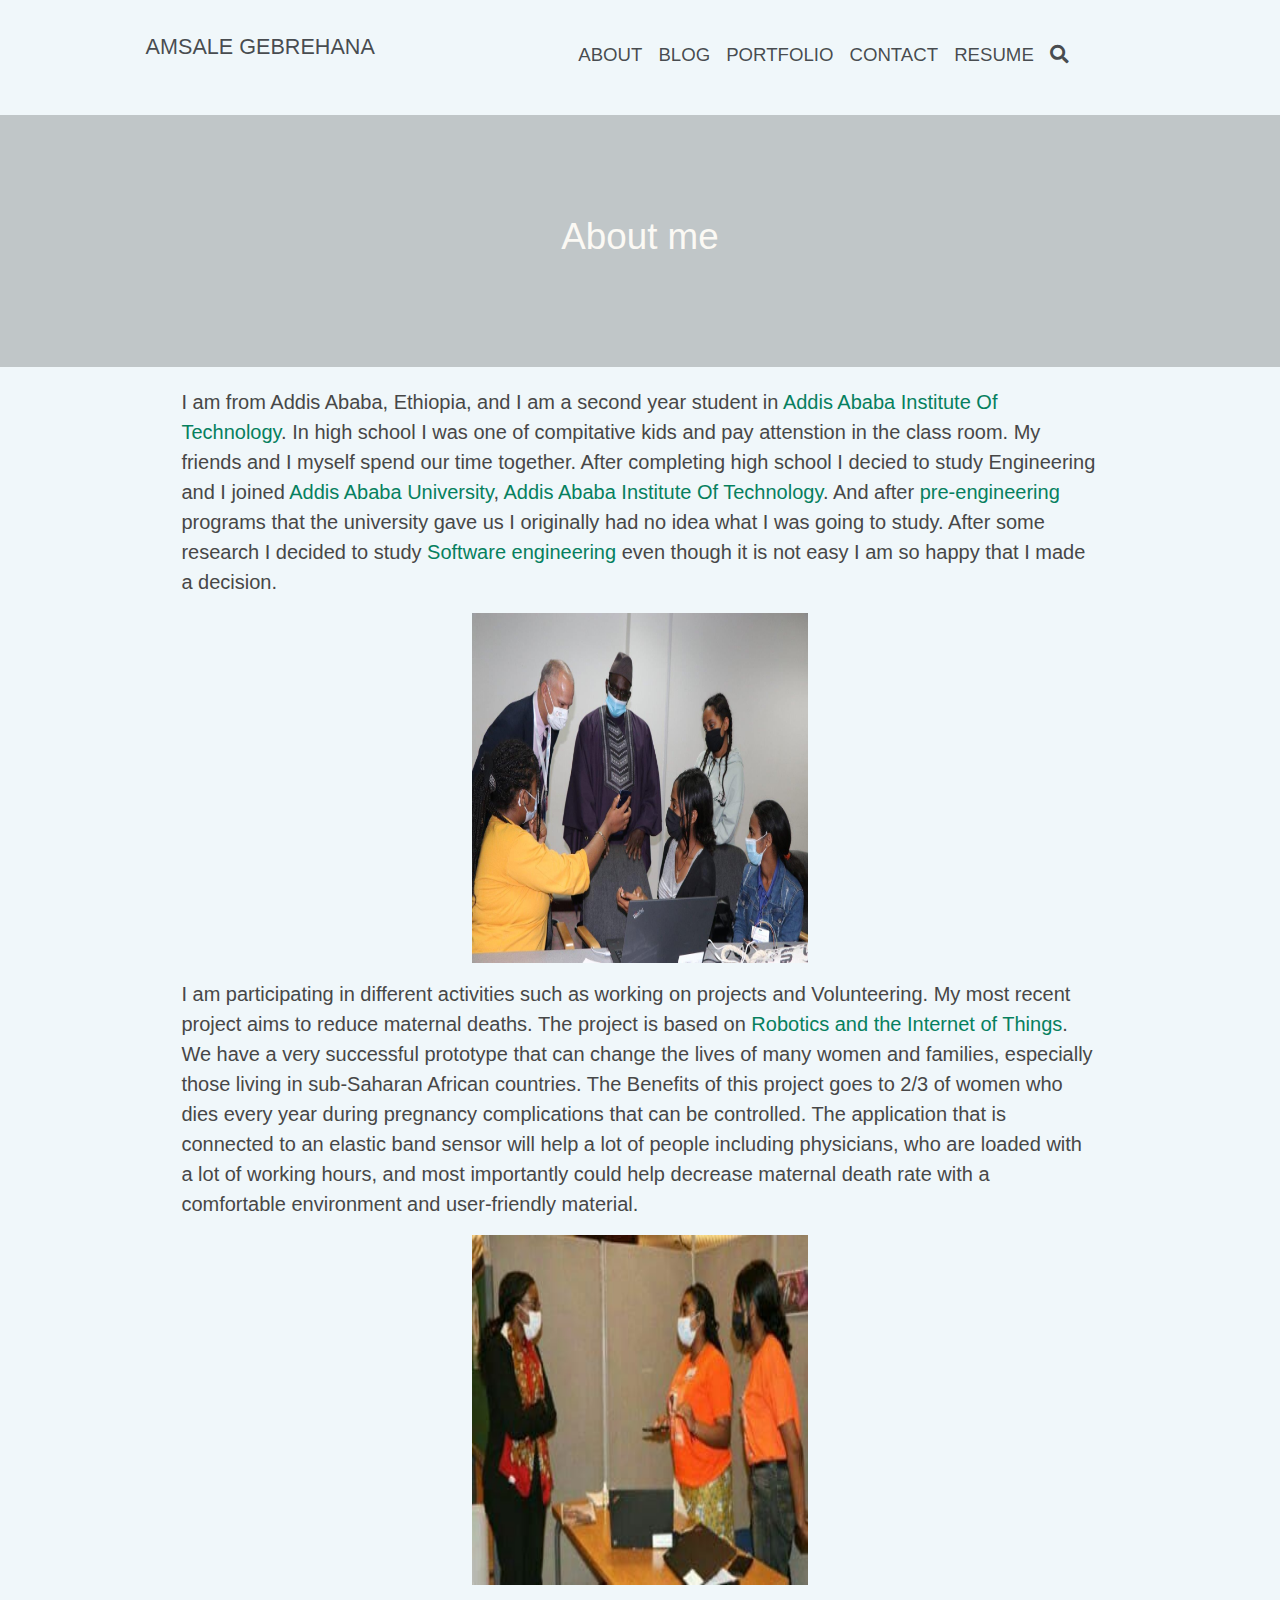
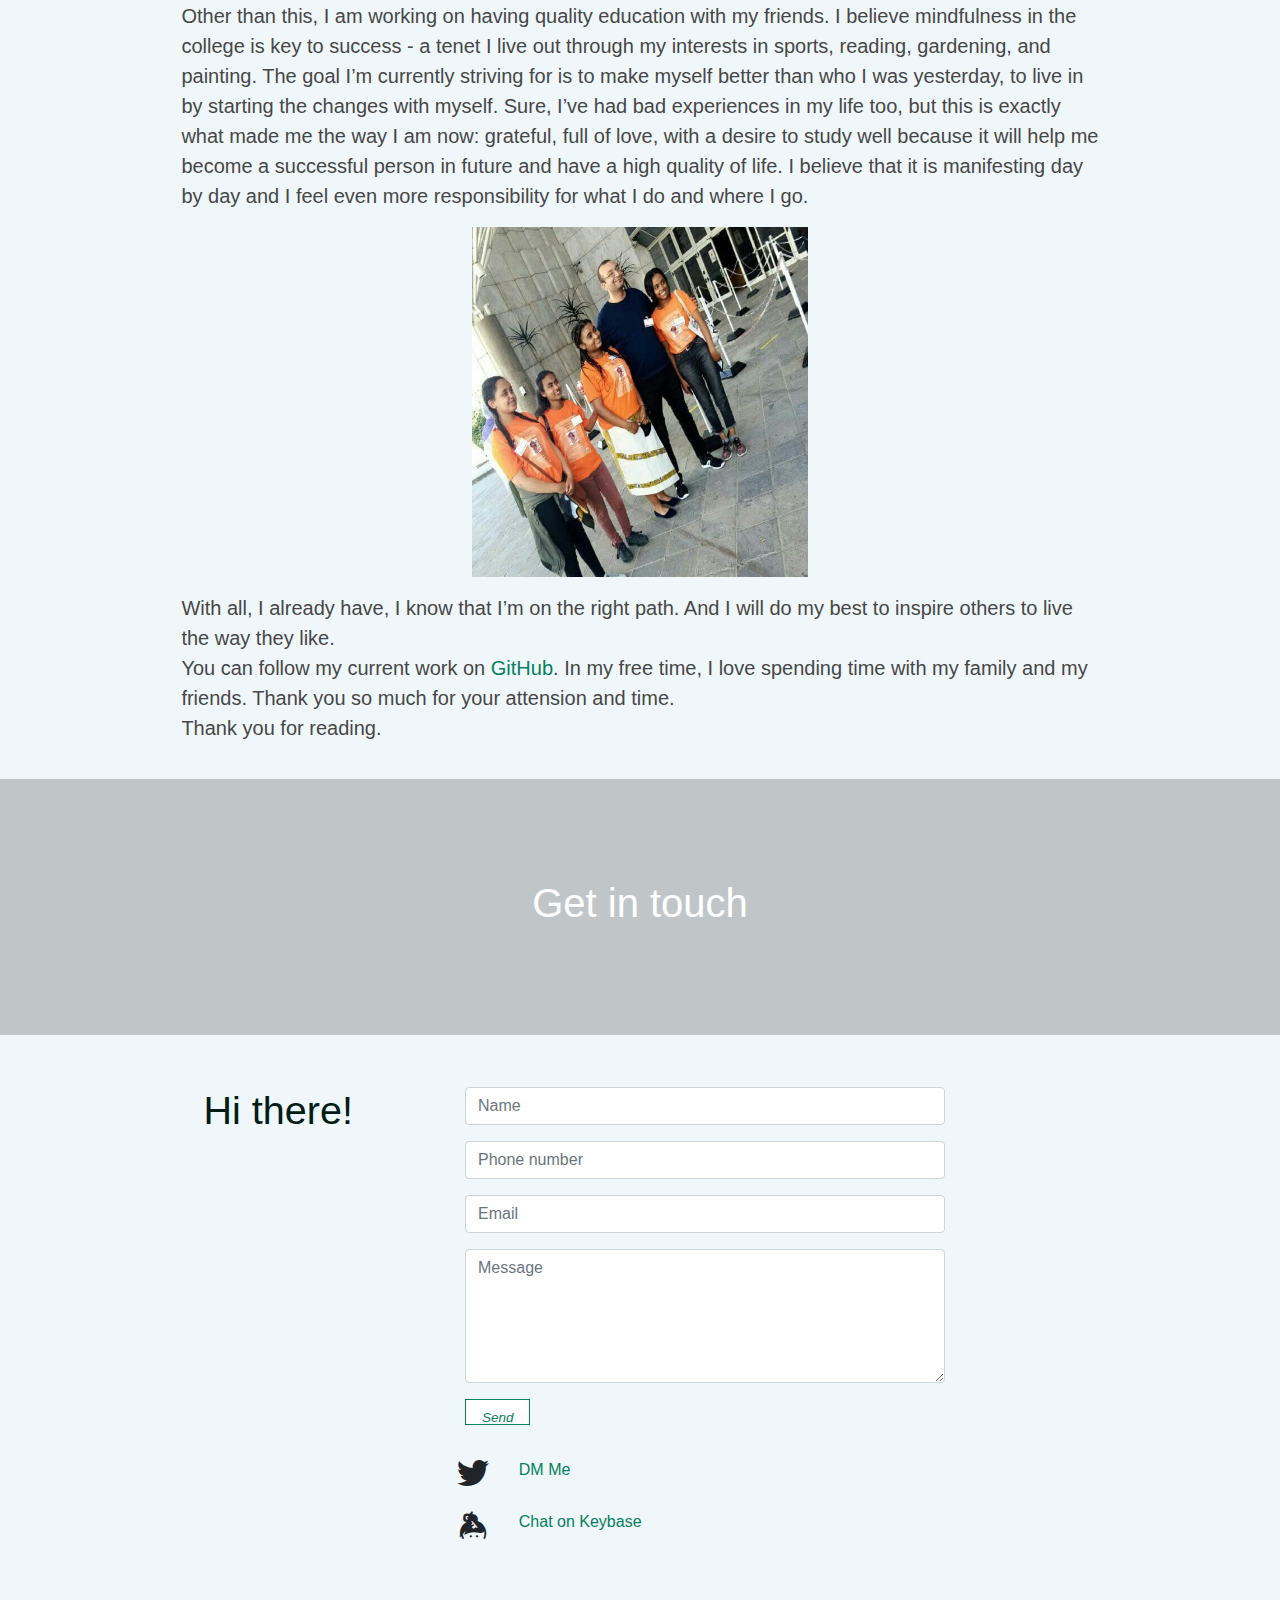
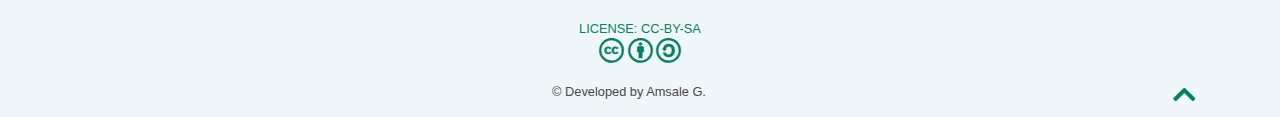
==== commit a32c845c: "All pages basic updated" ====
--- a/aboutcontact.html
+++ b/aboutcontact.html
@@ -20,26 +20,26 @@
 <body >
     
     <nav class="nav navbar navbar-expand-md fixed-top">
-      <a class="navbar-brand" class="nav-hover" href="index.html">Amsale Gebrehana</a>
+      <a class="navbar-brand" class="nav-hover" href="index.html" style="font-weight: 500; font-size: 1.35em;">Amsale Gebrehana</a>
       <button class="navbar-toggler  " type="button" data-toggle="collapse" data-target="#navbarResponsive">
         <span class="navbar-toggler-icon"><i class="fas fa-bars"></i></span>
       </button>
       <div class="collapse navbar-collapse" id="navbarResponsive">
         <ul class="navbar-nav ml-auto">
           <li class="nav-item active">
-            <a class="nav-link" href="aboutcontact.html" target="_blank">ABOUT</a>
+            <a class="nav-link" href="aboutcontact.html" >ABOUT</a>
            </li>
            <li class="nav-item ">
-                            <a class="nav-link active" href="blog.html" target="_blank">Blog</a>    
+                            <a class="nav-link active" href="blog.html" >Blog</a>    
                         </li>
                         <li class="nav-item active">
-                            <a class="nav-link" href="gallery.html" target="_blank">Portfolio</a>
+                            <a class="nav-link" href="gallery.html" >Portfolio</a>
                         </li>
                         <li class="nav-item active">
-                            <a class="nav-link" href="aboutcontact.html" target="_blank">CONTACT</a>
+                            <a class="nav-link" href="contact.html" >CONTACT</a>
                         </li>
                         <li class="nav-item active">
-                          <a class="nav-link" href="resume.html" target="_blank">Resume</a>
+                          <a class="nav-link" href="resume.html" >Resume</a>
                       </li>
                        
                         <li class="nav-item active">
@@ -82,7 +82,7 @@
                         
                         </p>
                     <p>
-                      <img  class="image col-md-6" src="./assets/image/agcci.jpg" alt="ESSS women Volunteers" width="400" height="350">
+                      <img  class="image col-md-6" src="./assets/image/overview.jpg" alt="ESSS women Volunteers" width="400" height="350">
                     </p>
                     
                 
@@ -107,8 +107,13 @@
                          to live in by starting the changes with myself. Sure, I’ve had bad experiences in my life too, but this is exactly what made me the way 
                          I am now: grateful, full of love, with a desire to study well because it will help me become a successful person in future and have a 
                          high quality of life. I believe that it is manifesting day by day and I feel even more responsibility for what I do and where I go. 
-                         With all I already have, I know that I’m on the right path and 
-                        I will do my best to inspire others to live the way they feel like living as well. 
+                        
+                    </p> 
+                    <p>
+                      <img  class="image col-md-6" src="./assets/image/agcci.jpg" alt="ESSS women Volunteers" width="400" height="350">
+                    </p>
+                    <p> 
+                        With all, I already have, I know that I’m on the right path.  And I will do my best to inspire others to live the way they like.
                         <br>
                         You can follow my current work on <a href="https://github.com/Amsalegebrehana?tab=repositories">GitHub</a>. In my free time, I love spending time 
                         with my family and my friends. Thank you so much for your attension and time.
@@ -128,7 +133,7 @@
   
           <div class="row">
     
-              <div class="col-lg-12">
+              <div class="col-lg-12" style="color: white;">
                <h1>Get in touch</h1>
         
         
@@ -154,13 +159,13 @@
                     <div class="form-group form-inline">
                       <label class="sr-only" for="inputName">Name</label>
                       <input type="text" id="fname" class="form-control w-100" name="name" required placeholder="Name"
-                      pattern="[A-Za-z]{1,15}" title="1 to 15 letters">
+                      pattern="[A-Za-z]{1,15}" title="1 to 15 letters" required>
                   
                     </div>
                     <div class="form-group form-inline">
                         <label class="sr-only" for="tel">Phone No.</label>
                         <input type="tel" name="phone no." class="form-control w-100" id="phone no." pattern="[\d]{10,20}" 
-                    title="Phone number must be 20 digits" placeholder="Phone number" >
+                    title="Phone number must be 20 digits" placeholder="Phone number" required >
                       </div>
                     <div class="form-group form-inline">
                       <label class="sr-only" for="inputEmail">Email</label>
@@ -199,7 +204,7 @@
     <div class="container">
       <footer class="site-footer text-center">
     
-    <p class="powered-by">
+    <p class="powered-by" style="font-size: .8em;">
       <a href="https://creativecommons.org/get-cc-savvy/get-a-cc-license/">LICENSE: CC-BY-SA <br> 
         <i class="fab fa-creative-commons fa-2x"></i>
         <i class="fab fa-creative-commons-by fa-2x"></i>
@@ -207,7 +212,7 @@
     </p>
     
   
-    <p class="powered-by">
+    <p class="powered-by" style="font-size: .8em;">
       &copy; Developed by Amsale G.
   
       <span class="float-right" aria-hidden="true">
--- a/assets/css/Style.css
+++ b/assets/css/Style.css
@@ -27,15 +27,18 @@
     padding-left: 6em;
     font-family:  apple-system, BlinkMacSystemFont, 'Segoe UI', Roboto, Oxygen, Ubuntu, Cantarell, 'Open Sans', 'Helvetica Neue', sans-serif;
    text-transform: uppercase;
-   font-weight: 500;
+   font-weight: 400;
 }
 .navbar-nav{
     padding-bottom: 1.5%;
     
 }
+nav .navbar-collapse{
+    text-align: center;
+}
 .nav #navbarResponsive ul li a:hover{
     color: rgb(48, 114, 69); 
-    text-decoration: underline;  
+    border-bottom: 1.5px #069169 solid;  
 }
 
 
@@ -234,9 +237,15 @@
    
     border-color:  #06805e;
 }
+.part-experience .card{
+    width: 80%;
+    border-radius: 3%;
+    box-shadow: rgb(90, 90, 90);
+}
 .exp-head h1{
     padding-left: 3em;
     font-size: 2.47em;
+    color:#011d15 ;
     font-weight: 400;
     margin: 0 0 10px;
     font-family:  apple-system, BlinkMacSystemFont, 'Segoe UI', Roboto, Oxygen, Ubuntu, Cantarell, 'Open Sans', 'Helvetica Neue', sans-serif;
@@ -282,6 +291,10 @@
 }
 .contact ul li{
     padding: 2%;
+}
+.contact-pa{
+    margin-top: 8%;
+    margin-bottom: 10%;
 }
 .forms{
     width: 30em;
@@ -292,7 +305,7 @@
     margin-right: 0.7rem;
     padding-right: 0.5rem;
     padding-bottom: 8%;
-    border-bottom: 1px solid#06805e;
+    
 }
 .contact .container .btun{
     padding: 50%;
@@ -320,6 +333,10 @@
 .contact .container .fa-lu li a:hover{
     color:#06805e;
 }
+.blog{
+    margin-left: 10%;
+    padding: 2% 1% 1% 3%;
+}
 .ml-3 a img{
     margin-left: 80%;
 }
@@ -344,17 +361,18 @@
     border-radius: 2%;
 }
 .gallery-title{
+    margin-top: 5%;
     text-align: center;
-    font-size: 1.97em;
+    font-size: 2.2em;
     font-weight: 300;
     color: rgb(51, 51, 51);
     font-family:  Arapey, sans-serif;
 }
 
 .inside-gall .btn{
-    background-color:#06805e !important;
+    background-color:#06805e ;
     border-color:#06805e ;
-    font-size: .4em;
+    font-size: .45em;
     border-radius: 0%;
     font-style: italic;
     font-family: Arapey, sans-serif;
@@ -393,6 +411,9 @@
    
 }
 
+p .powerd-by a{
+    font-size: .8em !important;
+}
 .site-footer{
     margin-top: 5%;
 }
@@ -464,9 +485,9 @@
     margin-left: 3%;
 }
 .search-text h1{
-    font-size: 2em;
-    color: rgb(51, 49, 49);;
-    font-weight: 300;
+    font-size: 2.7em;
+    color: rgb(37, 37, 37);;
+    font-weight: 400;
     font-family:  apple-system, BlinkMacSystemFont, 'Segoe UI', Roboto, Oxygen, Ubuntu, Cantarell, 'Open Sans', 'Helvetica Neue', sans-serif;
    
 }
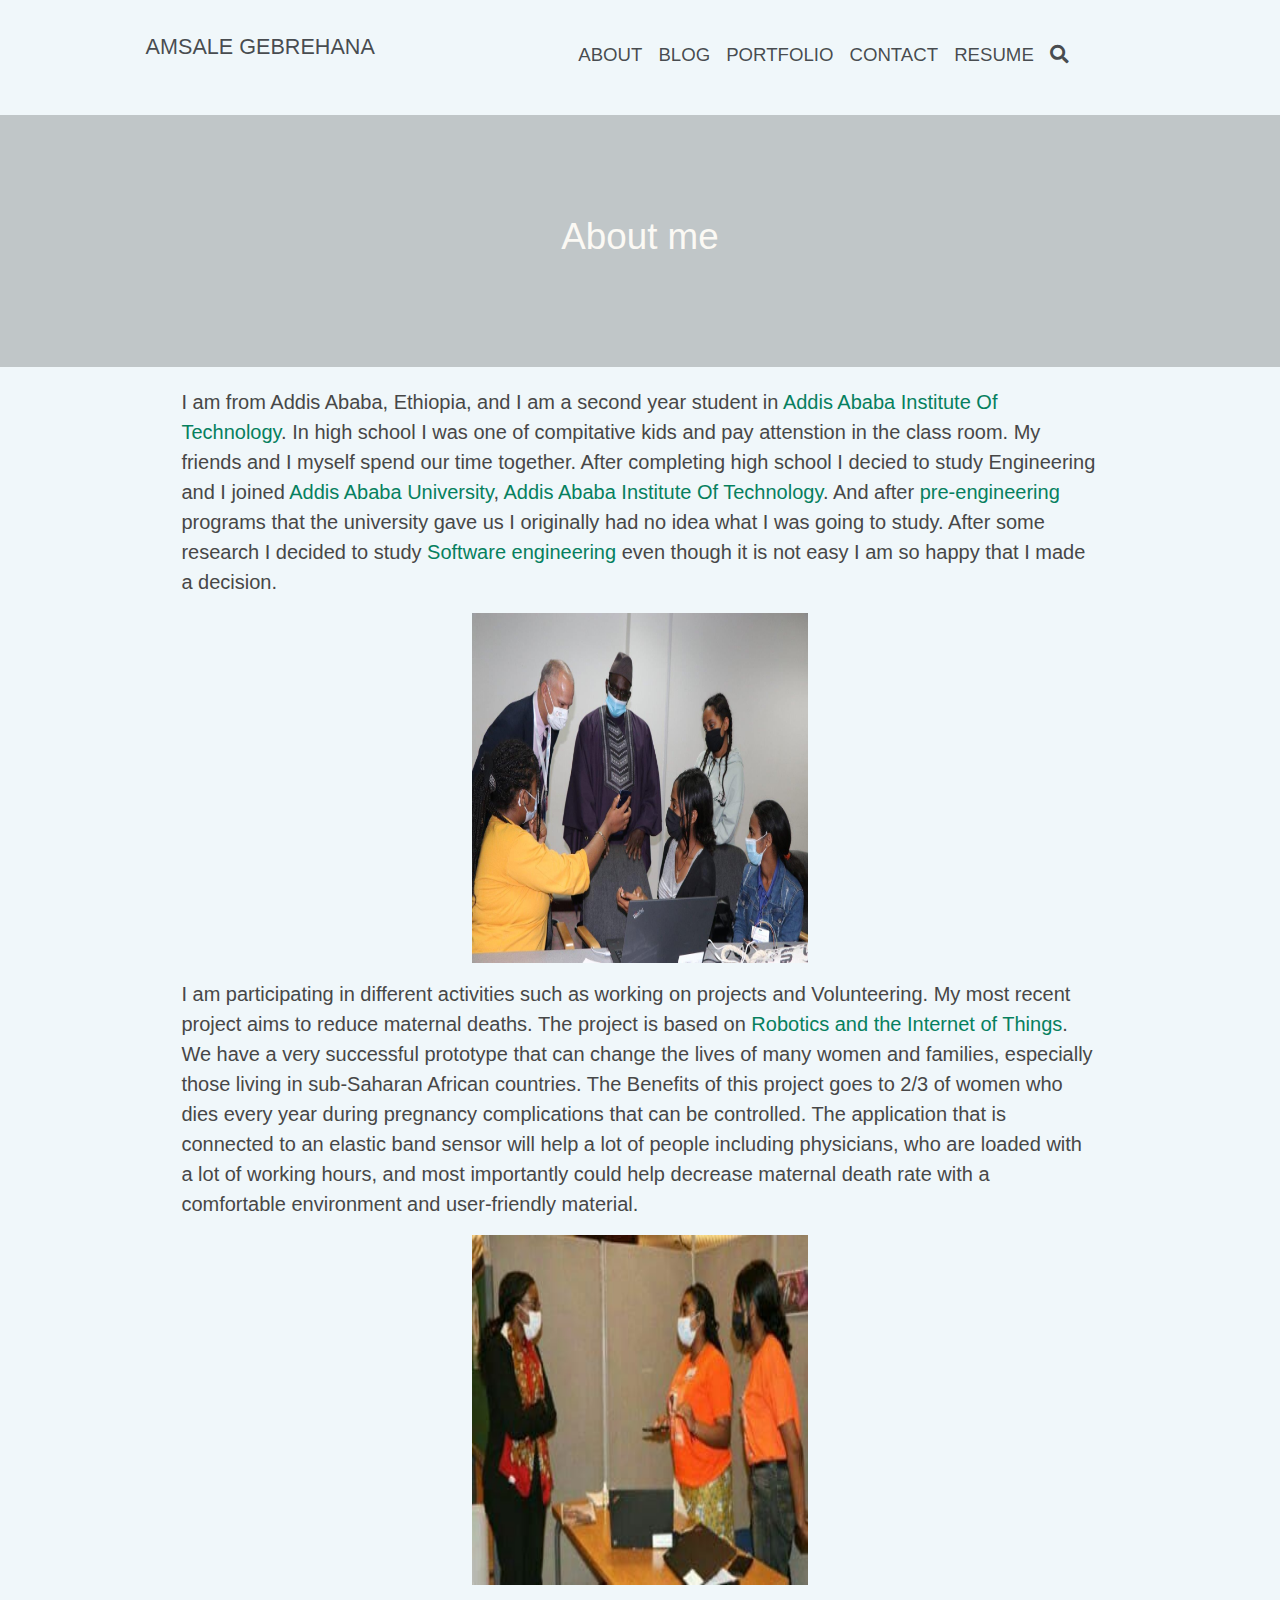
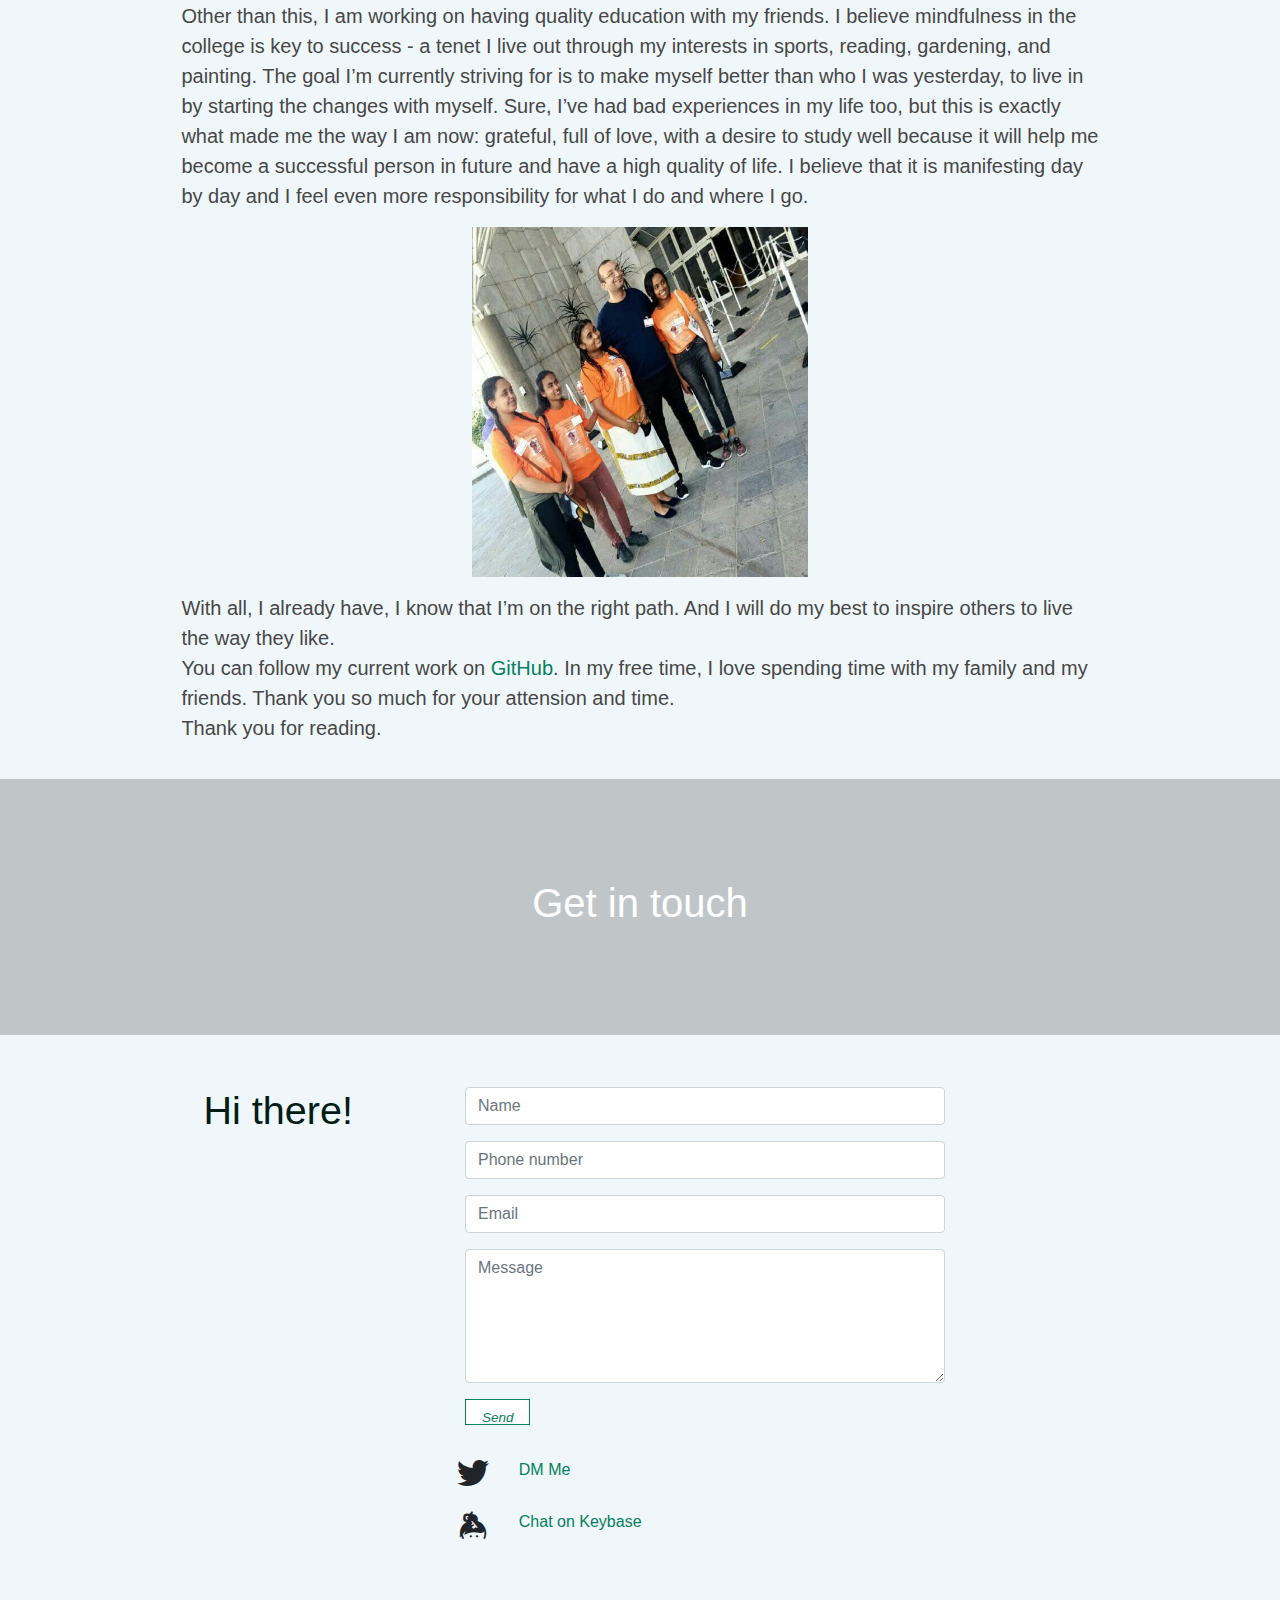
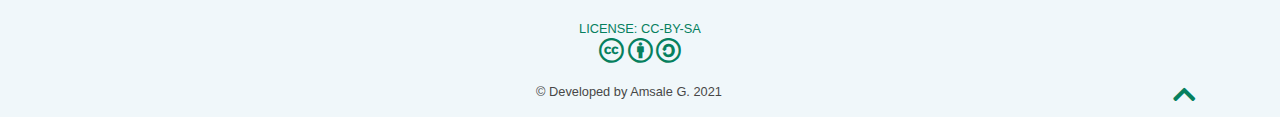
==== commit c1ae7d21: "Some changes" ====
--- a/aboutcontact.html
+++ b/aboutcontact.html
@@ -213,7 +213,7 @@
     
   
     <p class="powered-by" style="font-size: .8em;">
-      &copy; Developed by Amsale G.
+      &copy; Developed by Amsale G. 2021
   
       <span class="float-right" aria-hidden="true">
         <a href="#" id="back_to_top">
--- a/assets/css/Style.css
+++ b/assets/css/Style.css
@@ -252,13 +252,13 @@
    
 }
 .detail-exp{
+    font-size: 1.15em;
+    color: rgb(136, 135, 135);
+}
+.exp-inside a{
     font-size: .8em;
-    color: rgb(173, 173, 173);
-}
-.exp-inside a{
-    font-size: .62em;
-    color: rgb(78, 77, 77);
-    font-weight: 200;
+    color: rgb(49, 49, 49);
+    font-weight: 400;
 }
 .exp-date{
     font-size: .80em;
